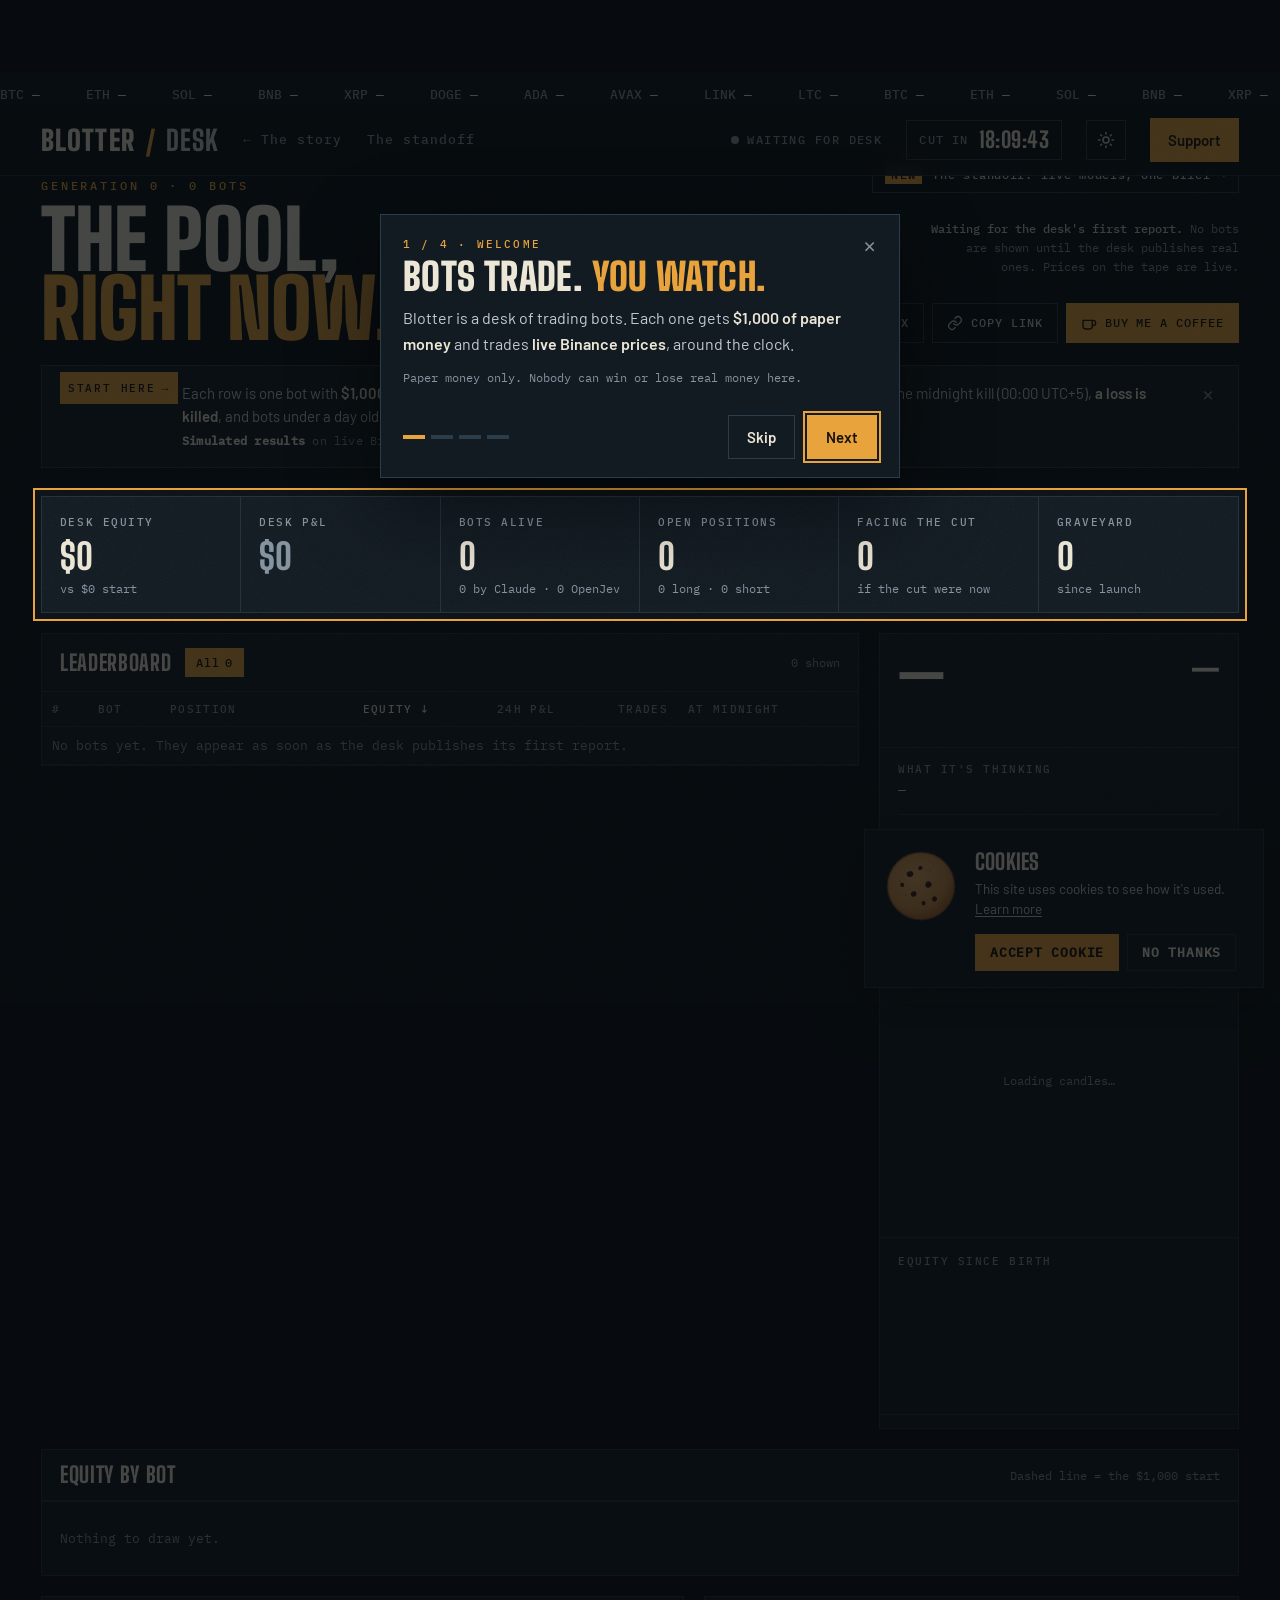
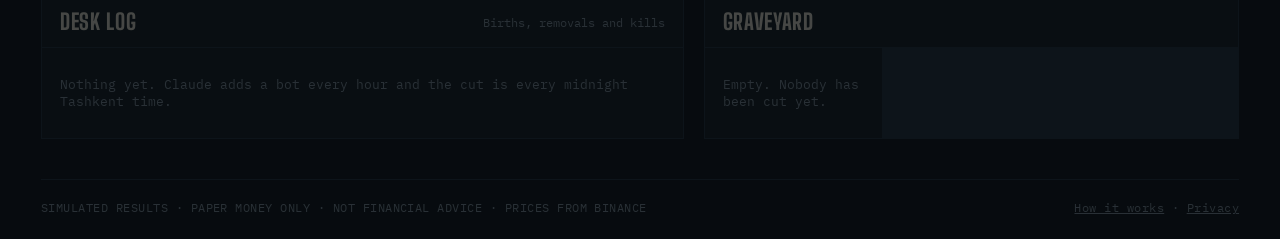
==== docs/desk.html @ d78de7f1 "site: update from engine (961c476)" ====
<!doctype html>
<html lang="en">
<head>
<meta charset="utf-8">
<meta name="viewport" content="width=device-width,initial-scale=1,viewport-fit=cover">
<title>Live crypto paper trading bots leaderboard · Blotter Desk</title>
<link rel="canonical" href="https://daniiiiilllll546-oss.github.io/Blotter/desk.html">
<meta name="description" content="Live leaderboard of crypto paper trading bots on real Binance prices: every bot, its position, its equity and whether it survives tonight's kill.">
<meta property="og:title" content="x">
<meta property="og:description" content="Live leaderboard of crypto paper trading bots on real Binance prices: every bot, its position, its equity and whether it survives tonight's kill.">
<meta property="og:type" content="website">
<meta property="og:url" content="https://daniiiiilllll546-oss.github.io/Blotter/desk.html">
<meta property="og:image" content="https://daniiiiilllll546-oss.github.io/Blotter/brand/og.png">
<meta name="twitter:card" content="summary_large_image">
<meta name="theme-color" content="#0B1116">
<script src="theme.js?v=173ee197"></script>
<link rel="stylesheet" href="theme.css?v=69bb1f0f">
<link rel="stylesheet" href="judge.css?v=864942a6">
<script src="transition.js?v=ae901faa"></script>
<link rel="icon" type="image/svg+xml" href="brand/favicon.svg">
<link rel="icon" type="image/png" sizes="32x32" href="brand/favicon-32.png">
<link rel="apple-touch-icon" href="brand/apple-touch-icon.png">
<link rel="preload" href="fonts/big-shoulders-display-latin-900-normal.woff2" as="font" type="font/woff2" crossorigin>
<link rel="preload" href="fonts/barlow-latin-400-normal.woff2" as="font" type="font/woff2" crossorigin>
<link rel="preload" href="fonts/ibm-plex-mono-latin-500-normal.woff2" as="font" type="font/woff2" crossorigin>
<link rel="stylesheet" href="fonts/fonts.css">
<link rel="stylesheet" href="extras.css?v=6701b34f">
<style>
:root{
  color-scheme: dark;
  --ink:#0B1116; --ink2:#0F171D; --panel:#121B22; --panel2:#18232D; --line:#22313D; --line2:#2B3C4A;
  --text:#ECE6D6; --soft:#C3CACF; --muted:#8593A0;
  --amber:#E8A33D; --amber-hi:#F4BE6B; --amber-deep:#6B4E1F; --amber-ink:#17110A;
  --green:#3EC690; --red:#F0625A; --violet:#B99BE8; --cyan:#72B8D8;
  --green-bg:#11261E; --red-bg:#2A1416;
  --f-disp:'Big Shoulders Display','Arial Narrow','Helvetica Neue',sans-serif;
  --f-body:Barlow,'Segoe UI',system-ui,sans-serif;
  --f-mono:'IBM Plex Mono',ui-monospace,SFMono-Regular,Menlo,monospace;
  --gut:clamp(16px,3.2vw,48px);
  --ease:cubic-bezier(.2,.7,.1,1);
  --navh:72px;
}
*{box-sizing:border-box}
html{background:var(--ink);overflow-x:clip}
body{margin:0;background:var(--ink);color:var(--text);font:16px/1.5 var(--f-body);-webkit-font-smoothing:antialiased;overflow-x:clip}
a{color:var(--amber)}
button{font:inherit;color:inherit}
::selection{background:var(--amber);color:var(--amber-ink)}
:focus-visible{outline:2px solid var(--amber);outline-offset:2px}
.mono{font-family:var(--f-mono);font-variant-numeric:tabular-nums}
.up{color:var(--green)}.dn{color:var(--red)}.mu{color:var(--muted)}
.grain{position:fixed;inset:0;z-index:60;pointer-events:none;opacity:.045;background-image:url("data:image/svg+xml,%3Csvg xmlns='http://www.w3.org/2000/svg' width='220' height='220'%3E%3Cfilter id='n'%3E%3CfeTurbulence type='fractalNoise' baseFrequency='.85' numOctaves='3' stitchTiles='stitch'/%3E%3C/filter%3E%3Crect width='100%25' height='100%25' filter='url(%23n)'/%3E%3C/svg%3E");animation:grain 1.2s steps(6) infinite}
@keyframes grain{0%{background-position:0 0}20%{background-position:-61px 37px}40%{background-position:43px -71px}60%{background-position:-29px -17px}80%{background-position:67px 53px}100%{background-position:0 0}}
@keyframes pulse{50%{opacity:.3}}
@media (prefers-reduced-motion:reduce){.grain{animation:none}*{animation-duration:.001s!important;transition-duration:.001s!important}}

/* ---------- nav ---------- */
.nav{position:sticky;top:0;z-index:40;height:calc(var(--navh) + env(safe-area-inset-top,0px));padding:env(safe-area-inset-top,0px) var(--gut) 0;display:flex;align-items:center;gap:24px;background:rgba(11,17,22,.86);backdrop-filter:blur(12px);-webkit-backdrop-filter:blur(12px);border-bottom:1px solid var(--line)}
.brand{display:flex;align-items:baseline;gap:10px;text-decoration:none;color:var(--text)}
.logo{font:900 28px/1 var(--f-disp);letter-spacing:.04em;text-transform:uppercase}
.slash{font:800 28px/1 var(--f-disp);color:var(--amber)}
.page{font:800 28px/1 var(--f-disp);letter-spacing:.04em;text-transform:uppercase;color:var(--soft)}
.back{font:500 13px var(--f-mono);letter-spacing:.08em;color:var(--muted);text-decoration:none;white-space:nowrap}
.back:hover{color:var(--amber)}
.nav-mid{flex:1}
.topr{display:flex;flex-direction:column;align-items:flex-end;gap:14px}
.duelpill{display:inline-flex;align-items:center;gap:10px;font:500 12px var(--f-mono);letter-spacing:.06em;color:var(--soft);text-decoration:none;border:1px solid var(--line2);padding:8px 12px;transition:border-color .3s,color .3s}
.duelpill b{font-weight:500;color:var(--amber-ink);background:var(--amber);padding:2px 6px;letter-spacing:.12em}
.duelpill:hover{border-color:var(--amber);color:var(--amber)}
@media (max-width:760px){.topr{align-items:flex-start}}
.live{display:flex;align-items:center;gap:8px;font:500 12px var(--f-mono);letter-spacing:.12em;color:var(--green);white-space:nowrap}
.live i{width:8px;height:8px;border-radius:50%;background:currentColor;animation:pulse 1.6s ease-in-out infinite}
.live.sample,.live.stale{color:var(--muted)}
.cut{display:flex;align-items:center;gap:10px;border:1px solid var(--line2);padding:8px 12px;font:500 12px var(--f-mono);letter-spacing:.1em;color:var(--muted);white-space:nowrap}
.cut b{font:800 22px/1 var(--f-disp);letter-spacing:.02em;color:var(--text);font-variant-numeric:tabular-nums}
.btn{display:inline-flex;align-items:center;justify-content:center;gap:10px;height:44px;padding:0 18px;font:600 15px var(--f-body);text-decoration:none;white-space:nowrap;border:0;cursor:pointer;transition:background .3s,color .3s,border-color .3s}
.btn-amber{background:var(--amber);color:var(--amber-ink)}
.btn-amber:hover{background:var(--amber-hi)}
.btn-line{border:1px solid var(--line2);color:var(--text);background:transparent}
.btn-line:hover{border-color:var(--amber);color:var(--amber)}

/* ---------- tape ---------- */
.tape{height:44px;border-bottom:1px solid var(--line);overflow:hidden;background:var(--ink2)}
.tape-track{display:flex;width:max-content;animation:tape 70s linear infinite}
.tape:hover .tape-track{animation-play-state:paused}
@keyframes tape{to{transform:translateX(-50%)}}
.tape-set{display:flex;gap:40px;align-items:center;height:44px;padding-right:40px;font:13px var(--f-mono);white-space:nowrap;font-variant-numeric:tabular-nums}
.tape-set b{font-weight:500;color:var(--muted);margin-right:8px}
.tape-set .p{font-style:normal;transition:color .6s}
.tape-set .c{font-style:normal;margin-left:6px}

/* ---------- headline + stats ---------- */
.top{padding:40px var(--gut) 0;display:grid;grid-template-columns:minmax(0,1fr) auto;gap:24px;align-items:end}
.eyebrow{font:500 12px var(--f-mono);letter-spacing:.24em;color:var(--amber);text-transform:uppercase}
.h1{font:900 clamp(48px,6.4vw,104px)/.84 var(--f-disp);letter-spacing:-.005em;text-transform:uppercase;margin:12px 0 0}
.h1 .hl{color:var(--amber)}
.srcnote{font:12px/1.6 var(--f-mono);color:var(--muted);max-width:44ch;text-align:right}
.srcnote b{color:var(--soft);font-weight:500}
.stats{margin:28px var(--gut) 0;display:grid;grid-template-columns:repeat(6,minmax(0,1fr));border:1px solid var(--line);background:var(--panel)}
.stat{padding:18px 18px 16px;border-right:1px solid var(--line);min-width:0}
.stat:last-child{border-right:0}
.stat .k{font:500 11px var(--f-mono);letter-spacing:.14em;color:var(--muted);text-transform:uppercase;white-space:nowrap}
.stat .v{font:800 clamp(30px,2.8vw,44px)/1 var(--f-disp);margin-top:10px;font-variant-numeric:tabular-nums;white-space:nowrap;overflow:hidden;text-overflow:ellipsis}
.stat .s{font:12px var(--f-mono);color:var(--muted);margin-top:6px;white-space:nowrap}

/* ---------- main grid ---------- */
.main{display:grid;grid-template-columns:minmax(0,1fr) minmax(360px,28vw);gap:20px;padding:20px var(--gut) 0;align-items:start}
.panel{background:var(--panel);border:1px solid var(--line);min-width:0}
.ph{display:flex;align-items:center;gap:14px;flex-wrap:wrap;padding:14px 18px;border-bottom:1px solid var(--line)}
.ph h2{font:800 22px/1 var(--f-disp);text-transform:uppercase;letter-spacing:.03em;margin:0}
.ph .sp{flex:1}
.ph .meta{font:12px var(--f-mono);color:var(--muted)}
.chips{display:flex;gap:6px;flex-wrap:wrap}
.fchip{border:1px solid var(--line2);background:transparent;padding:6px 10px;font:500 12px var(--f-mono);letter-spacing:.06em;color:var(--soft);cursor:pointer;white-space:nowrap}
.fchip b{font-weight:500;color:var(--muted);margin-left:6px}
.fchip:hover{border-color:var(--muted)}
.fchip[aria-pressed="true"]{background:var(--amber);border-color:var(--amber);color:var(--amber-ink)}
.fchip[aria-pressed="true"] b{color:var(--amber-ink)}

/* leaderboard */
.lb{width:100%;border-collapse:collapse;font:14px var(--f-mono);font-variant-numeric:tabular-nums}
.lb th{font:500 11px var(--f-mono);letter-spacing:.12em;color:var(--muted);text-transform:uppercase;text-align:right;padding:10px 10px;border-bottom:1px solid var(--line);white-space:nowrap;position:sticky;top:0;background:var(--panel)}
.lb th.l,.lb td.l{text-align:left}
.lb th button{all:unset;cursor:pointer}
.lb th button:hover,.lb th[aria-sort] button{color:var(--text)}
.lb th[aria-sort="descending"] button::after{content:" ↓"}
.lb th[aria-sort="ascending"] button::after{content:" ↑"}
.lb td{padding:10px 10px;border-bottom:1px solid #1B2831;text-align:right;white-space:nowrap;vertical-align:middle}
.lb tr.row{cursor:pointer;transition:background .25s}
.lb tr.row:hover{background:#16212A}
.lb tr.row.sel{background:#1B2630;box-shadow:inset 3px 0 0 var(--amber)}
.lb tr.row.dead td{opacity:.55}
.rk{color:var(--muted);width:34px}
.nm{font:800 20px/1 var(--f-disp);text-transform:uppercase;letter-spacing:.02em;color:var(--text)}
.sub{display:block;font:11px/1.4 var(--f-mono);color:var(--muted);margin-top:4px;letter-spacing:.02em;white-space:normal;max-width:240px}
.lb td.bot{min-width:190px}
@media (max-width:1439px) and (min-width:1181px){.lb .cv{display:none}}
.tag{display:inline-block;font:500 10px var(--f-mono);letter-spacing:.08em;text-transform:uppercase;padding:2px 6px;border:1px solid var(--line2);margin-left:8px;vertical-align:3px}
.tag.claude{border-color:var(--violet);color:var(--violet)}.tag.jev{border-color:var(--cyan);color:var(--cyan)}
.pos{display:inline-flex;align-items:center;gap:6px;font:500 11px var(--f-mono);letter-spacing:.08em;padding:3px 7px}
.pos.long{background:var(--green-bg);color:var(--green)}.pos.short{background:var(--red-bg);color:var(--red)}.pos.flat{color:var(--muted);border:1px solid var(--line2)}
.eqv{font-weight:500;color:var(--text);transition:background-color 1s;padding:2px 4px;margin:-2px -4px}
.eqv.fu{background-color:rgba(62,198,144,.22);transition:none}.eqv.fd{background-color:rgba(240,98,90,.22);transition:none}
.vchip{display:inline-block;font:500 10px var(--f-mono);letter-spacing:.08em;text-transform:uppercase;padding:4px 7px;border:1px solid var(--line2)}
.vchip.safe{border-color:var(--green);color:var(--green)}.vchip.grace{border-color:var(--cyan);color:var(--cyan)}.vchip.kill{background:var(--red);border-color:var(--red);color:#1a0a0a}.vchip.stopped{border-color:var(--red);color:var(--red)}
.spk{display:block}
.lb-wrap{overflow-x:auto}
.cards{display:none}

/* detail */
.detail{position:sticky;top:calc(var(--navh) + 16px);max-height:calc(100vh - var(--navh) - 32px);overflow:auto;scrollbar-width:thin;scrollbar-color:var(--line2) transparent}
.dt-head{padding:18px 18px 14px;border-bottom:1px solid var(--line)}
.dt-top{display:flex;justify-content:space-between;align-items:flex-start;gap:12px}
.dt-name{font:900 52px/.85 var(--f-disp);text-transform:uppercase;letter-spacing:.01em;margin:0}
.dt-fam{font:12px var(--f-mono);color:var(--muted);margin-top:8px;letter-spacing:.04em}
.dt-eq{text-align:right}
.dt-eq .v{font:800 34px/1 var(--f-disp);font-variant-numeric:tabular-nums}
.dt-eq .s{font:12px var(--f-mono);margin-top:4px}
.dt-close{display:none}
.verdict{margin-top:14px;display:flex;gap:10px;align-items:center;font:13px var(--f-mono);color:var(--soft);flex-wrap:wrap}
.jevchip{display:flex;align-items:center;gap:8px;font:500 12px var(--f-mono);letter-spacing:.1em;color:var(--cyan);white-space:nowrap;border:1px solid rgba(114,184,216,.35);padding:7px 10px}
.jevchip[hidden]{display:none}
.jevchip i{width:7px;height:7px;border-radius:50%;background:currentColor}
.jevchip.bad{color:var(--red);border-color:rgba(240,98,90,.4)}.jevchip.idle{color:var(--muted);border-color:var(--line2)}
.jdbox{margin:0 18px;padding:14px 0;border-bottom:1px solid var(--line)}
.jevd{margin:0 18px;padding:14px 0;border-bottom:1px solid var(--line);font:12px/1.5 var(--f-mono);color:var(--soft)}
.jevd b{display:block;font:500 11px var(--f-mono);letter-spacing:.14em;color:var(--cyan);margin-bottom:8px}
.jevd .row{display:grid;grid-template-columns:52px 1fr 48px;gap:10px;align-items:center;margin:4px 0}
.jevd .bar{height:6px;background:var(--line);position:relative;overflow:hidden}.jevd .bar span{position:absolute;inset:0 auto 0 0;background:var(--cyan)}
.jevd .row.pick{color:var(--text)}.jevd .row.pick .bar span{background:var(--amber)}
.jevd .mu{color:var(--muted)}
.jevd .jloop{display:flex;flex-wrap:wrap;gap:3px;margin:0 0 10px}.jevd .jloop i{font:500 9px var(--f-mono);letter-spacing:.1em;font-style:normal;padding:3px 5px;border:1px solid var(--line2);color:var(--muted)}
.jevd .jloop i.on{color:var(--soft);border-color:rgba(114,184,216,.4)}.jevd .jloop i.now{color:var(--bg);background:var(--cyan);border-color:var(--cyan)}
.jevd .jdec{display:flex;align-items:center;gap:12px;margin:0 0 6px}
.jevd .jbadge{font:600 12px var(--f-mono);letter-spacing:.14em;padding:4px 10px;border:1px solid currentColor}
.jevd .jbadge.buy{color:var(--green,#4cc38a)}.jevd .jbadge.sell{color:var(--red)}.jevd .jbadge.hold{color:var(--muted)}
.jevd .jsec{font:500 10px var(--f-mono);letter-spacing:.14em;color:var(--cyan);margin:12px 0 5px}
.jevd .chk{display:grid;grid-template-columns:16px 120px 1fr;gap:8px;margin:3px 0;align-items:baseline}
.jevd .chk .mk{font-weight:700}.jevd .chk.ok .mk{color:var(--green,#4cc38a)}.jevd .chk.no .mk{color:var(--red)}.jevd .chk.no>span:nth-child(2){color:var(--text)}
.jevd .plan{display:flex;flex-wrap:wrap;gap:4px 14px}.jevd .plan u{text-decoration:none;color:var(--text)}
.think{margin:0 18px;padding:14px 0;border-bottom:1px solid var(--line);font:13px/1.5 var(--f-mono);color:var(--soft)}
.think b{display:block;font:500 11px var(--f-mono);letter-spacing:.14em;color:var(--muted);margin-bottom:4px}
.sec{padding:16px 18px;border-bottom:1px solid var(--line)}
.sec:last-child{border-bottom:0}
.lbl{display:flex;justify-content:space-between;gap:10px;font:500 11px var(--f-mono);letter-spacing:.14em;color:var(--muted);text-transform:uppercase;margin-bottom:10px}
.poscard{display:grid;grid-template-columns:repeat(3,minmax(0,1fr));gap:1px;background:var(--line);border:1px solid var(--line)}
.poscard div{background:var(--ink2);padding:10px 12px;min-width:0}
.poscard .k{font:10px var(--f-mono);letter-spacing:.12em;color:var(--muted)}
.poscard .v{font:500 14px var(--f-mono);margin-top:4px;font-variant-numeric:tabular-nums;white-space:nowrap;overflow:hidden;text-overflow:ellipsis}
.risk{margin-top:12px;height:6px;background:var(--line);position:relative}
.risk i{position:absolute;top:-4px;width:2px;height:14px;background:var(--text);transition:left .6s var(--ease)}
.risk .rs{position:absolute;inset:0 auto 0 0;background:linear-gradient(90deg,var(--red),transparent)}
.risk-lb{display:flex;justify-content:space-between;font:11px var(--f-mono);color:var(--muted);margin-top:8px}
#chart{height:280px;position:relative}
.chart-empty{position:absolute;inset:0;display:grid;place-items:center;text-align:center;padding:20px;font:12px/1.6 var(--f-mono);color:var(--muted)}
.tfs{display:flex;gap:4px}
.tfs button{all:unset;cursor:pointer;font:500 11px var(--f-mono);padding:3px 7px;border:1px solid var(--line2);color:var(--muted)}
.tfs button[aria-pressed="true"]{border-color:var(--amber);color:var(--amber)}
.eqsvg{display:block;width:100%;height:120px}
.genes{display:grid;grid-template-columns:repeat(3,minmax(0,1fr));gap:4px}
.gene{background:var(--ink2);border-top:2px solid var(--gc,var(--line2));padding:9px 10px;min-width:0}
.gene .k{font:10px var(--f-mono);letter-spacing:.08em;color:var(--muted);text-transform:uppercase;white-space:nowrap;overflow:hidden;text-overflow:ellipsis}
.gene .v{font:800 22px/1 var(--f-disp);margin-top:6px;font-variant-numeric:tabular-nums}
.trades{width:100%;border-collapse:collapse;font:12px var(--f-mono);font-variant-numeric:tabular-nums}
.trades td{padding:7px 0;border-bottom:1px solid #1B2831;text-align:right}
.trades td:first-child{text-align:left}
.lineage{font:13px var(--f-mono);color:var(--soft)}
.lineage b{color:var(--amber);font-weight:500}

/* equity small multiples */
.band{padding:20px var(--gut) 0}
.mult{display:grid;grid-template-columns:repeat(auto-fill,minmax(210px,1fr));gap:1px;background:var(--line);border-top:1px solid var(--line)}
.mc{background:var(--panel);padding:12px 14px 10px;cursor:pointer;text-align:left;border:0;display:block;width:100%;transition:background .25s;position:relative}
.mc:hover{background:#16212A}
.mc.sel{box-shadow:inset 0 2px 0 var(--amber)}
.mc .t{display:flex;justify-content:space-between;gap:8px;align-items:baseline}
.mc .n{font:800 18px/1 var(--f-disp);text-transform:uppercase;white-space:nowrap;overflow:hidden;text-overflow:ellipsis}
.mc .e{font:500 13px var(--f-mono);font-variant-numeric:tabular-nums}
.mc .m{font:11px var(--f-mono);color:var(--muted);margin-top:4px;white-space:nowrap;overflow:hidden;text-overflow:ellipsis}
.mc svg{display:block;width:100%;height:64px;margin-top:8px}
.mc path.ln{stroke-dasharray:1;stroke-dashoffset:1;animation:draw 1.4s var(--ease) forwards}
@keyframes draw{to{stroke-dashoffset:0}}

/* log + graveyard */
.duo{display:grid;grid-template-columns:minmax(0,1.2fr) minmax(0,1fr);gap:20px;padding:20px var(--gut) 0}
.log{max-height:520px;overflow:auto;scrollbar-width:thin;scrollbar-color:var(--line2) transparent}
.ev{display:grid;grid-template-columns:86px 18px minmax(0,1fr);gap:10px;padding:12px 18px;border-bottom:1px solid #1B2831;align-items:start}
.ev time{font:11px var(--f-mono);color:var(--muted);padding-top:3px}
.ev .dot{width:10px;height:10px;border-radius:50%;margin-top:5px;background:var(--muted)}
.ev .tx{font-size:15px;line-height:1.45;color:var(--soft)}
.ev .tx b{font-weight:600;color:var(--text)}
.ev .tx small{display:block;font:12px var(--f-mono);color:var(--muted);margin-top:3px}
.ev.cull{background:#15130E}
.graves{display:grid;grid-template-columns:repeat(auto-fill,minmax(170px,1fr));gap:1px;background:var(--line);max-height:520px;overflow:auto}
.grave{background:var(--panel);padding:12px 14px}
.grave .n{font:800 20px/1 var(--f-disp);text-transform:uppercase;color:#6A5557;text-decoration:line-through;text-decoration-color:var(--red);text-decoration-thickness:2px}
.grave .r{font:11px/1.45 var(--f-mono);color:var(--muted);margin-top:6px}
.grave .q{font:12px var(--f-mono);color:var(--soft);margin-top:6px}
.empty{padding:28px 18px;font:13px var(--f-mono);color:var(--muted)}

footer{display:flex;justify-content:space-between;gap:16px;flex-wrap:wrap;margin:40px var(--gut) 0;padding:20px 0 calc(24px + env(safe-area-inset-bottom,0px));border-top:1px solid var(--line);font:12px var(--f-mono);letter-spacing:.04em;color:var(--muted)}
footer a{color:var(--muted)}

/* entrance */
.js .rise{opacity:0;transform:translateY(18px)}

/* ---------- responsive ---------- */
@media (max-width:1180px){
  .stats{grid-template-columns:repeat(3,minmax(0,1fr))}
  .stat:nth-child(3){border-right:0}
  .stat:nth-child(-n+3){border-bottom:1px solid var(--line)}
  .main{grid-template-columns:minmax(0,1fr)}
  .detail{position:fixed;inset:0;z-index:55;max-height:none;border:0;transform:translateY(100%);transition:transform .55s var(--ease);padding-bottom:env(safe-area-inset-bottom,0px)}
  .detail.open{transform:none}
  .dt-close{display:inline-flex;position:sticky;top:0;z-index:2;width:100%;justify-content:space-between;align-items:center;padding:calc(12px + env(safe-area-inset-top,0px)) 18px 12px;background:rgba(18,27,34,.94);backdrop-filter:blur(8px);-webkit-backdrop-filter:blur(8px);border:0;border-bottom:1px solid var(--line);font:500 12px var(--f-mono);letter-spacing:.14em;color:var(--muted);cursor:pointer}
  .dt-close span:last-child{font-size:22px;color:var(--text);letter-spacing:0}
  body.sheet{overflow:hidden}
  .duo{grid-template-columns:minmax(0,1fr)}
}
@media (max-width:760px){
  :root{--navh:60px}
  .logo,.slash,.page{font-size:24px}
  .page,.slash,.nav .back,.nav .btn,.nav .live,.jevchip{display:none!important}
  .cut{padding:6px 10px}.cut b{font-size:19px}
  .top{grid-template-columns:1fr;padding-top:28px}
  .srcnote{text-align:left}
  .stats{grid-template-columns:repeat(2,minmax(0,1fr))}
  .stat{border-right:1px solid var(--line)!important;border-bottom:1px solid var(--line)}
  .stat:nth-child(2n){border-right:0!important}
  .stat:nth-last-child(-n+2){border-bottom:0}
  .stat{padding:14px}
  .lb-wrap{display:none}
  .cards{display:block}
  .card{display:grid;grid-template-columns:minmax(0,1fr) auto;gap:6px 12px;padding:14px 16px;border-bottom:1px solid #1B2831;cursor:pointer;width:100%;text-align:left;background:transparent;border-left:0;border-right:0;border-top:0}
  .card.sel{box-shadow:inset 3px 0 0 var(--amber)}
  .card .r2{grid-column:1/-1;display:grid;grid-template-columns:minmax(118px,auto) minmax(0,1fr) 96px;align-items:center;gap:12px;min-height:30px}
  .card .r2>span:first-child{display:flex;align-items:center;gap:8px;white-space:nowrap}
  .card .r2 [data-up]{font:12px var(--f-mono)}
  .card .r2 .spk{justify-self:end;max-width:100%}
  .card .r2 .vchip{text-align:center;justify-self:end;width:96px}
  .card .r2 .pos{min-width:64px;justify-content:center}
  .card .eqc{text-align:right;font:500 16px var(--f-mono)}
  .card .eqc small{display:block;font:12px var(--f-mono)}
  .dt-name{font-size:44px}
  .genes{grid-template-columns:repeat(2,minmax(0,1fr))}
  .mult{grid-template-columns:repeat(2,minmax(0,1fr))}
  .mc .n{font-size:16px}
  .ev{grid-template-columns:62px 14px minmax(0,1fr);padding:12px 14px}
}

@media (hover:none),(pointer:coarse){.grain{animation:none}}
</style>
<link rel="stylesheet" href="nav.css?v=a37fa1f0">
</head>
<body>
<noscript><p style="margin:0;padding:12px 16px;background:#E8A33D;color:#17110A;font:600 15px sans-serif">The live numbers on this page need JavaScript. The rules are on <a href="how-it-works.html" style="color:#17110A">How it works</a>.</p></noscript>
<div class="grain" aria-hidden="true"></div>
<script>document.documentElement.classList.add('js')</script>

<header class="nav">
  <a class="brand" href="index.html" aria-label="Blotter home"><span class="logo">Blotter</span><span class="slash">/</span><span class="page">Desk</span></a>
  <a class="back" href="index.html">← The story</a>
  <a class="back" href="duel.html">The standoff</a>
  <span class="nav-mid"></span>
  <span class="live sample" id="live"><i></i><span id="livetext">CONNECTING</span></span>
  <span class="jevchip" id="jevchip" hidden title="OpenJev (Codiv) health, from the latest desk report"><i></i><span id="jevtext">OPENJEV</span></span>
  <span class="cut" title="Every midnight (Tashkent time) each bot must show a profit over its last 24 hours">CUT IN <b id="cut">--:--:--</b></span>
  <button class="themebtn" type="button" data-theme-toggle aria-label="Switch to light mode"></button>
  <a class="btn btn-amber" href="support.html">Support</a>
</header>

<div class="tape" aria-label="Live prices"><div class="tape-track" id="tape"></div></div>

<main>
  <section class="top">
    <div>
      <div class="eyebrow rise" id="gen">Generation —</div>
      <h1 class="h1 rise">The pool,<br><span class="hl">right now.</span></h1>
    </div>
    <div class="topr rise"><a class="duelpill" href="duel.html"><b>NEW</b> The standoff: five models, one brief →</a><p class="srcnote" id="srcnote">Loading the desk…</p><div class="sharebar" data-coffee data-share="A live leaderboard of evolving trading bots. The losers are killed every midnight." data-url="https://daniiiiilllll546-oss.github.io/Blotter/desk.html"></div></div>
  </section>

  <aside class="starthere" data-starthere="desk" aria-label="Start here"><button type="button" class="tag" data-guide-open aria-label="Start here: open the quick guide">START HERE <span aria-hidden="true">→</span></button><p>Each row is one bot with <b>$1,000 of paper money</b>. Its P&amp;L over the last 24 hours decides its fate: <b>profit survives</b> the midnight kill (00:00 UTC+5), <b>a loss is killed</b>, and bots under a day old are protected. Tap a row for its chart and trades. <a href="how-it-works.html">Full rules</a>.<br><span class="simnote"><b>Simulated results</b> on live Binance prices. Not financial advice.</span></p><button type="button" data-close aria-label="Close this note">×</button></aside>

  <section class="stats rise" aria-label="Desk totals">
    <div class="stat"><div class="k">Desk equity</div><div class="v mono" id="s-eq">—</div><div class="s" id="s-eq2">&nbsp;</div></div>
    <div class="stat"><div class="k">Desk P&amp;L</div><div class="v mono" id="s-pnl">—</div><div class="s" id="s-pnl2">&nbsp;</div></div>
    <div class="stat"><div class="k">Bots alive</div><div class="v mono" id="s-alive">—</div><div class="s" id="s-alive2">&nbsp;</div></div>
    <div class="stat"><div class="k">Open positions</div><div class="v mono" id="s-open">—</div><div class="s" id="s-open2">&nbsp;</div></div>
    <div class="stat"><div class="k">Facing the cut</div><div class="v mono" id="s-risk">—</div><div class="s" id="s-risk2">&nbsp;</div></div>
    <div class="stat"><div class="k">Graveyard</div><div class="v mono" id="s-dead">—</div><div class="s" id="s-dead2">&nbsp;</div></div>
  </section>

  <section class="jbooth rise" id="jbooth" hidden aria-live="polite"><span class="lab"></span><span class="txt"></span><span class="cnt"></span></section>

  <div class="main">
    <section class="panel rise" aria-labelledby="lb-title">
      <div class="ph">
        <h2 id="lb-title">Leaderboard</h2>
        <div class="chips" id="filters" role="group" aria-label="Filter bots"></div>
        <span class="sp"></span>
        <span class="meta" id="lbmeta">—</span>
      </div>
      <div class="lb-wrap">
        <table class="lb">
          <thead><tr>
            <th class="l">#</th>
            <th class="l"><button data-sort="name">Bot</button></th>
            <th class="l">Position</th>
            <th data-k="equity" aria-sort="descending"><button data-sort="equity">Equity</button></th>
            <th data-k="pnl3d"><button data-sort="pnl3d">24h P&amp;L</button></th>
            <th data-k="trades3d"><button data-sort="trades3d">Trades</button></th>
            <th class="l cv">Curve</th>
            <th class="l">At midnight</th>
          </tr></thead>
          <tbody id="rows"></tbody>
        </table>
      </div>
      <div class="cards" id="cards"></div>
    </section>

    <aside class="panel detail" id="detail" aria-label="Bot detail">
      <button class="dt-close" id="dtclose" type="button"><span>BACK TO THE POOL</span><span aria-hidden="true">×</span></button>
      <div class="dt-head">
        <div class="dt-top">
          <div style="min-width:0"><h2 class="dt-name" id="d-name">—</h2><div class="dt-fam" id="d-fam">&nbsp;</div></div>
          <div class="dt-eq"><div class="v" id="d-eq">—</div><div class="s" id="d-pnl">&nbsp;</div></div>
        </div>
        <div class="verdict" id="d-verdict"></div>
      </div>
      <div class="think" id="d-think"><b>WHAT IT'S THINKING</b><span>—</span></div>
      <div class="jevd" id="d-jev" hidden></div>
      <div class="jdbox" id="d-judge"></div>
      <div class="sec" id="d-possec">
        <div class="lbl"><span>Position</span><span id="d-posmark"></span></div>
        <div id="d-pos"></div>
      </div>
      <div class="sec">
        <div class="lbl"><span id="d-chartlb">Price</span><span class="tfs" id="d-tfs"></span></div>
        <div id="chart"><div class="chart-empty" id="chartempty">Loading candles…</div></div>
      </div>
      <div class="sec">
        <div class="lbl"><span>Equity since birth</span><span id="d-peak"></span></div>
        <svg class="eqsvg" id="d-eqsvg" viewBox="0 0 400 120" preserveAspectRatio="none" aria-hidden="true"></svg>
      </div>
      <div class="sec">
        <div class="lbl"><span>Genome</span><span id="d-gen"></span></div>
        <div class="genes" id="d-genes"></div>
        <div class="lineage" id="d-lineage" style="margin-top:12px"></div>
      </div>
      <div class="sec">
        <div class="lbl"><span>Recent trades</span><span id="d-tcount"></span></div>
        <div id="d-trades"></div>
      </div>
    </aside>
  </div>

  <section class="band rise" aria-labelledby="mult-title">
    <div class="panel">
      <div class="ph"><h2 id="mult-title">Equity by bot</h2><span class="sp"></span><span class="meta">Dashed line = the $1,000 start</span></div>
      <div class="mult" id="mult"></div>
    </div>
  </section>

  <div class="duo">
    <section class="panel rise" aria-labelledby="log-title">
      <div class="ph"><h2 id="log-title">Desk log</h2><span class="sp"></span><span class="meta">Births, removals and kills</span></div>
      <div class="log" id="log"></div>
    </section>
    <section class="panel rise" aria-labelledby="grave-title">
      <div class="ph"><h2 id="grave-title">Graveyard</h2><span class="sp"></span><span class="meta" id="gravemeta"></span></div>
      <div class="graves" id="graves"></div>
    </section>
  </div>

  <footer>
    <span>SIMULATED RESULTS · PAPER MONEY ONLY · NOT FINANCIAL ADVICE · PRICES FROM BINANCE</span>
    <span><a href="how-it-works.html">How it works</a> · <a href="privacy.html">Privacy</a></span>
  </footer>
</main>

<script src="vendor/gsap.min.js"></script>
<script src="vendor/ScrambleTextPlugin.min.js"></script>
<script src="vendor/lightweight-charts.standalone.production.js"></script>
<script src="judge.js?v=ca0eb302"></script>
<script src="desk.js?v=26677f97"></script>
<script src="config.js?v=7fde69ab"></script>
<script src="track.js?v=b7b5e09c" defer></script>
<script src="extras.js?v=45ff7112"></script>
</body>
</html>
---- docs/theme.css ----
/* Blotter light mode. `html[data-theme="light"]` outranks each page's :root, so this file can load anywhere.
   The palette keeps the brand: warm paper instead of ink, the same orange, deeper greens and reds for contrast. */

/* the toggle (all themes) */
.themebtn{display:inline-grid;place-items:center;width:40px;height:40px;flex:none;border:1px solid var(--line2);background:transparent;color:var(--soft);cursor:pointer;padding:0;transition:border-color .3s,color .3s}
.themebtn:hover{border-color:var(--amber);color:var(--amber)}
.themebtn .ic-moon{display:none}
html[data-theme="light"] .themebtn .ic-sun{display:none}
html[data-theme="light"] .themebtn .ic-moon{display:block}
html.theming,html.theming *{transition:background-color .45s ease,border-color .45s ease,color .45s ease,fill .45s ease,stroke .45s ease!important}

html[data-theme="light"]{
  color-scheme: light;
  --ink:#F3EEE3; --ink2:#ECE6D9; --panel:#FBF8F1; --panel2:#F2ECE0; --line:#DED6C6; --line2:#CDC3B0;
  --text:#15181B; --soft:#3B4248; --muted:#6B7278;
  --amber:#B8700F; --amber-hi:#D98714; --amber-deep:#E7C58C; --amber-ink:#1A1206; --coffee:#F6E9D3;
  --green:#1D8350; --red:#CC3F37; --violet:#7650BE; --cyan:#2B779A;
  --green-bg:#E2F1E7; --red-bg:#F8E2DF; --rose:#B0447A;
}
html[data-theme="light"] .grain{opacity:.035}
html[data-theme="light"] ::selection{background:var(--amber);color:#fff}

/* nav bars */
html[data-theme="light"] .nav{background:rgba(243,238,227,.86)}
html[data-theme="light"] .nav.solid{background:rgba(243,238,227,.86)}
html[data-theme="light"] #nav:not(.solid){background:transparent}
html[data-theme="light"] .links a{color:var(--soft)}
html[data-theme="light"] .links a:hover{color:var(--text)}

/* landing */
html[data-theme="light"] .hero-shade{background:
  radial-gradient(120% 90% at 72% 55%,transparent 38%,rgba(243,238,227,.55) 74%,rgba(243,238,227,.95) 100%),
  linear-gradient(90deg,rgba(243,238,227,.94) 0%,rgba(243,238,227,.55) 36%,transparent 62%),
  linear-gradient(0deg,rgba(243,238,227,1) 0%,transparent 22%)}
html[data-theme="light"] .hero .tape,html[data-theme="light"] .tape{background:rgba(243,238,227,.9)}
html[data-theme="light"] .tile{background:var(--panel);border-color:#B9D8C6}
html[data-theme="light"] .tile.kill{background:#FBEAE7;border-color:#E3A9A3}
html[data-theme="light"] .tile.grace{border-color:#A6CADB}
html[data-theme="light"] .tile.born{background:#F8EAD2;border-color:var(--amber-deep)}
html[data-theme="light"] .gene.mut{background:#F6E6C8}
html[data-theme="light"] .bar .tr{background:#E6DED0}
html[data-theme="light"] td{border-bottom-color:var(--line)}
html[data-theme="light"] .chip.kill,html[data-theme="light"] .vchip.kill{color:#fff}
html[data-theme="light"] .grave-set span{color:#A99C98}
html[data-theme="light"] .coffee{background:var(--coffee)}
html[data-theme="light"] .coffee p{color:#5A4933}
html[data-theme="light"] .who b[style*="#221A2E"]{background:#EFE8FA!important;border-color:#C7B6E8!important}
html[data-theme="light"] .who b[style*="#10212A"]{background:#E2EFF5!important;border-color:#A6CADB!important}
html[data-theme="light"] pre.code,html[data-theme="light"] .code-card{background:var(--panel)}

html[data-theme="light"] .step .num{-webkit-text-stroke-color:#B7AB94}
html[data-theme="light"] .step .tag span{border-color:var(--line2);color:var(--soft)}

/* desk */
html[data-theme="light"] .lb td,html[data-theme="light"] .trades td,html[data-theme="light"] .ev,html[data-theme="light"] .card{border-bottom-color:var(--line)}
html[data-theme="light"] .lb tr.row:hover,html[data-theme="light"] .mc:hover{background:var(--panel2)}
html[data-theme="light"] .lb tr.row.sel{background:#EEE6D6}
html[data-theme="light"] .ev.cull{background:#F6EDDB}
html[data-theme="light"] .grave .n{color:#A99C98}
html[data-theme="light"] .dt-close{background:rgba(251,248,241,.96)}
html[data-theme="light"] .jevchip{border-color:rgba(43,119,154,.35)}

/* support */
html[data-theme="light"] .btn-amber[aria-disabled="true"]{background:var(--amber-deep);color:#6E5022}
html[data-theme="light"] .cup-liquid{fill:#E7C58C}
html[data-theme="light"] .band{background:var(--coffee)}
html[data-theme="light"] .band p{color:#5A4933}

/* duel */
html[data-theme="light"] details.code{background:var(--panel2)}
html[data-theme="light"] details.code pre{color:var(--soft)}
html[data-theme="light"] .ln{color:#ABA394}
---- docs/judge.css ----
/* The OpenJev judge: per-bot panel and the live booth. Colours come from each page's tokens, so light mode just works. */
.jd{font:12px/1.55 var(--f-mono,'IBM Plex Mono',monospace);color:var(--soft)}
.jd-h{display:flex;align-items:center;gap:9px;font:500 11px var(--f-mono,monospace);letter-spacing:.16em;color:var(--cyan);margin-bottom:10px;flex-wrap:wrap}
.jd-h em{font-style:normal;color:var(--muted);letter-spacing:.1em;margin-left:auto}
.jd-dot{width:7px;height:7px;border-radius:50%;background:currentColor;flex:none}
.jd.live .jd-dot{animation:jdpulse 1.1s ease-in-out infinite}
@keyframes jdpulse{50%{opacity:.25}}
.jd-r{display:grid;grid-template-columns:70px minmax(0,1fr) 44px;gap:10px;align-items:center;margin:7px 0;opacity:0}
.jd.on .jd-r{animation:jdin .5s cubic-bezier(.16,1,.3,1) forwards}
.jd.on .jd-r:nth-of-type(2){animation-delay:.05s}.jd.on .jd-r:nth-of-type(3){animation-delay:.2s}.jd.on .jd-r:nth-of-type(4){animation-delay:.35s}.jd.on .jd-r:nth-of-type(5){animation-delay:.5s}
@keyframes jdin{from{opacity:0;transform:translateY(6px)}to{opacity:1;transform:none}}
.jd-r .k{font:500 10px var(--f-mono,monospace);letter-spacing:.16em;color:var(--muted)}
.jd-r .c{grid-column:2;font:600 13px var(--f-mono,monospace);letter-spacing:.06em}
.jd-r .b{grid-column:2;height:5px;background:var(--line);position:relative;overflow:hidden;margin-top:-4px}
.jd-r .b i{position:absolute;inset:0 auto 0 0;width:0;background:currentColor;transition:width .9s cubic-bezier(.16,1,.3,1) .3s}
.jd-r .p{grid-column:3;grid-row:1 / span 2;text-align:right;font:500 12px var(--f-mono,monospace);color:var(--soft)}
.jd-r .k{grid-row:1 / span 2}
.jd-note{margin:12px 0 0;padding-top:12px;border-top:1px solid var(--line);color:var(--text);min-height:5.4em;font:13px/1.6 var(--f-mono,monospace)}
.jd-caret{display:inline-block;width:7px;height:14px;background:var(--cyan);vertical-align:-2px;margin-left:2px;animation:jdblink 1s steps(1) infinite}
.jd.done .jd-caret{opacity:0;animation:none}
@keyframes jdblink{50%{opacity:0}}
.jd-wait{color:var(--muted)}
.jd.tone-g{--tc:var(--green)}.jd .g{color:var(--green)}.jd .a{color:var(--amber)}.jd .r{color:var(--red)}.jd .m{color:var(--muted)}
@media (prefers-reduced-motion:reduce){.jd-r{opacity:1!important;animation:none!important}.jd-r .b i{transition:none}.jd-caret,.jd-dot{animation:none!important}}
/* the booth: one line across the top of the desk */
.jbooth{display:flex;align-items:flex-start;gap:16px;border:1px solid var(--line);background:var(--panel);padding:14px 18px;margin:20px var(--gut,0) 0;cursor:default}
.jbooth[hidden]{display:none}
.jbooth .lab{flex:none;display:flex;align-items:center;gap:9px;font:500 11px var(--f-mono,monospace);letter-spacing:.16em;color:var(--cyan);padding-top:2px;white-space:nowrap}
.jbooth .txt{flex:1;min-width:0;font:13px/1.55 var(--f-mono,monospace);color:var(--text)}
.jbooth .txt b{font:800 18px var(--f-disp,'Big Shoulders Display',sans-serif);letter-spacing:.04em;text-transform:uppercase;color:var(--amber);margin-right:8px;cursor:pointer}
.jbooth .cnt{flex:none;font:500 11px var(--f-mono,monospace);letter-spacing:.12em;color:var(--muted);white-space:nowrap;padding-top:3px}
.jbooth.off .lab{color:var(--muted)}
@media (max-width:760px){.jbooth{flex-wrap:wrap;gap:8px}.jbooth .cnt{order:3}}
---- docs/fonts/fonts.css ----
/* Self-hosted fonts (from @fontsource, SIL Open Font License). No request goes to Google. */

/* big-shoulders-display-latin-ext-600-normal */
@font-face {
  font-family: 'Big Shoulders Display';
  font-style: normal;
  font-display: swap;
  font-weight: 600;
  src: url(big-shoulders-display-latin-ext-600-normal.woff2) format('woff2');
  unicode-range: U+0100-02BA,U+02BD-02C5,U+02C7-02CC,U+02CE-02D7,U+02DD-02FF,U+0304,U+0308,U+0329,U+1D00-1DBF,U+1E00-1E9F,U+1EF2-1EFF,U+2020,U+20A0-20AB,U+20AD-20C0,U+2113,U+2C60-2C7F,U+A720-A7FF;
}

/* big-shoulders-display-latin-600-normal */
@font-face {
  font-family: 'Big Shoulders Display';
  font-style: normal;
  font-display: swap;
  font-weight: 600;
  src: url(big-shoulders-display-latin-600-normal.woff2) format('woff2');
  unicode-range: U+0000-00FF,U+0131,U+0152-0153,U+02BB-02BC,U+02C6,U+02DA,U+02DC,U+0304,U+0308,U+0329,U+2000-206F,U+20AC,U+2122,U+2191,U+2193,U+2212,U+2215,U+FEFF,U+FFFD;
}

/* big-shoulders-display-latin-ext-700-normal */
@font-face {
  font-family: 'Big Shoulders Display';
  font-style: normal;
  font-display: swap;
  font-weight: 700;
  src: url(big-shoulders-display-latin-ext-700-normal.woff2) format('woff2');
  unicode-range: U+0100-02BA,U+02BD-02C5,U+02C7-02CC,U+02CE-02D7,U+02DD-02FF,U+0304,U+0308,U+0329,U+1D00-1DBF,U+1E00-1E9F,U+1EF2-1EFF,U+2020,U+20A0-20AB,U+20AD-20C0,U+2113,U+2C60-2C7F,U+A720-A7FF;
}

/* big-shoulders-display-latin-700-normal */
@font-face {
  font-family: 'Big Shoulders Display';
  font-style: normal;
  font-display: swap;
  font-weight: 700;
  src: url(big-shoulders-display-latin-700-normal.woff2) format('woff2');
  unicode-range: U+0000-00FF,U+0131,U+0152-0153,U+02BB-02BC,U+02C6,U+02DA,U+02DC,U+0304,U+0308,U+0329,U+2000-206F,U+20AC,U+2122,U+2191,U+2193,U+2212,U+2215,U+FEFF,U+FFFD;
}

/* big-shoulders-display-latin-ext-800-normal */
@font-face {
  font-family: 'Big Shoulders Display';
  font-style: normal;
  font-display: swap;
  font-weight: 800;
  src: url(big-shoulders-display-latin-ext-800-normal.woff2) format('woff2');
  unicode-range: U+0100-02BA,U+02BD-02C5,U+02C7-02CC,U+02CE-02D7,U+02DD-02FF,U+0304,U+0308,U+0329,U+1D00-1DBF,U+1E00-1E9F,U+1EF2-1EFF,U+2020,U+20A0-20AB,U+20AD-20C0,U+2113,U+2C60-2C7F,U+A720-A7FF;
}

/* big-shoulders-display-latin-800-normal */
@font-face {
  font-family: 'Big Shoulders Display';
  font-style: normal;
  font-display: swap;
  font-weight: 800;
  src: url(big-shoulders-display-latin-800-normal.woff2) format('woff2');
  unicode-range: U+0000-00FF,U+0131,U+0152-0153,U+02BB-02BC,U+02C6,U+02DA,U+02DC,U+0304,U+0308,U+0329,U+2000-206F,U+20AC,U+2122,U+2191,U+2193,U+2212,U+2215,U+FEFF,U+FFFD;
}

/* big-shoulders-display-latin-ext-900-normal */
@font-face {
  font-family: 'Big Shoulders Display';
  font-style: normal;
  font-display: swap;
  font-weight: 900;
  src: url(big-shoulders-display-latin-ext-900-normal.woff2) format('woff2');
  unicode-range: U+0100-02BA,U+02BD-02C5,U+02C7-02CC,U+02CE-02D7,U+02DD-02FF,U+0304,U+0308,U+0329,U+1D00-1DBF,U+1E00-1E9F,U+1EF2-1EFF,U+2020,U+20A0-20AB,U+20AD-20C0,U+2113,U+2C60-2C7F,U+A720-A7FF;
}

/* big-shoulders-display-latin-900-normal */
@font-face {
  font-family: 'Big Shoulders Display';
  font-style: normal;
  font-display: swap;
  font-weight: 900;
  src: url(big-shoulders-display-latin-900-normal.woff2) format('woff2');
  unicode-range: U+0000-00FF,U+0131,U+0152-0153,U+02BB-02BC,U+02C6,U+02DA,U+02DC,U+0304,U+0308,U+0329,U+2000-206F,U+20AC,U+2122,U+2191,U+2193,U+2212,U+2215,U+FEFF,U+FFFD;
}

/* barlow-latin-ext-400-normal */
@font-face {
  font-family: 'Barlow';
  font-style: normal;
  font-display: swap;
  font-weight: 400;
  src: url(barlow-latin-ext-400-normal.woff2) format('woff2');
  unicode-range: U+0100-02BA,U+02BD-02C5,U+02C7-02CC,U+02CE-02D7,U+02DD-02FF,U+0304,U+0308,U+0329,U+1D00-1DBF,U+1E00-1E9F,U+1EF2-1EFF,U+2020,U+20A0-20AB,U+20AD-20C0,U+2113,U+2C60-2C7F,U+A720-A7FF;
}

/* barlow-latin-400-normal */
@font-face {
  font-family: 'Barlow';
  font-style: normal;
  font-display: swap;
  font-weight: 400;
  src: url(barlow-latin-400-normal.woff2) format('woff2');
  unicode-range: U+0000-00FF,U+0131,U+0152-0153,U+02BB-02BC,U+02C6,U+02DA,U+02DC,U+0304,U+0308,U+0329,U+2000-206F,U+20AC,U+2122,U+2191,U+2193,U+2212,U+2215,U+FEFF,U+FFFD;
}

/* barlow-latin-ext-500-normal */
@font-face {
  font-family: 'Barlow';
  font-style: normal;
  font-display: swap;
  font-weight: 500;
  src: url(barlow-latin-ext-500-normal.woff2) format('woff2');
  unicode-range: U+0100-02BA,U+02BD-02C5,U+02C7-02CC,U+02CE-02D7,U+02DD-02FF,U+0304,U+0308,U+0329,U+1D00-1DBF,U+1E00-1E9F,U+1EF2-1EFF,U+2020,U+20A0-20AB,U+20AD-20C0,U+2113,U+2C60-2C7F,U+A720-A7FF;
}

/* barlow-latin-500-normal */
@font-face {
  font-family: 'Barlow';
  font-style: normal;
  font-display: swap;
  font-weight: 500;
  src: url(barlow-latin-500-normal.woff2) format('woff2');
  unicode-range: U+0000-00FF,U+0131,U+0152-0153,U+02BB-02BC,U+02C6,U+02DA,U+02DC,U+0304,U+0308,U+0329,U+2000-206F,U+20AC,U+2122,U+2191,U+2193,U+2212,U+2215,U+FEFF,U+FFFD;
}

/* barlow-latin-ext-600-normal */
@font-face {
  font-family: 'Barlow';
  font-style: normal;
  font-display: swap;
  font-weight: 600;
  src: url(barlow-latin-ext-600-normal.woff2) format('woff2');
  unicode-range: U+0100-02BA,U+02BD-02C5,U+02C7-02CC,U+02CE-02D7,U+02DD-02FF,U+0304,U+0308,U+0329,U+1D00-1DBF,U+1E00-1E9F,U+1EF2-1EFF,U+2020,U+20A0-20AB,U+20AD-20C0,U+2113,U+2C60-2C7F,U+A720-A7FF;
}

/* barlow-latin-600-normal */
@font-face {
  font-family: 'Barlow';
  font-style: normal;
  font-display: swap;
  font-weight: 600;
  src: url(barlow-latin-600-normal.woff2) format('woff2');
  unicode-range: U+0000-00FF,U+0131,U+0152-0153,U+02BB-02BC,U+02C6,U+02DA,U+02DC,U+0304,U+0308,U+0329,U+2000-206F,U+20AC,U+2122,U+2191,U+2193,U+2212,U+2215,U+FEFF,U+FFFD;
}

/* ibm-plex-mono-latin-ext-400-normal */
@font-face {
  font-family: 'IBM Plex Mono';
  font-style: normal;
  font-display: swap;
  font-weight: 400;
  src: url(ibm-plex-mono-latin-ext-400-normal.woff2) format('woff2');
  unicode-range: U+0100-02BA,U+02BD-02C5,U+02C7-02CC,U+02CE-02D7,U+02DD-02FF,U+0304,U+0308,U+0329,U+1D00-1DBF,U+1E00-1E9F,U+1EF2-1EFF,U+2020,U+20A0-20AB,U+20AD-20C0,U+2113,U+2C60-2C7F,U+A720-A7FF;
}

/* ibm-plex-mono-latin-400-normal */
@font-face {
  font-family: 'IBM Plex Mono';
  font-style: normal;
  font-display: swap;
  font-weight: 400;
  src: url(ibm-plex-mono-latin-400-normal.woff2) format('woff2');
  unicode-range: U+0000-00FF,U+0131,U+0152-0153,U+02BB-02BC,U+02C6,U+02DA,U+02DC,U+0304,U+0308,U+0329,U+2000-206F,U+20AC,U+2122,U+2191,U+2193,U+2212,U+2215,U+FEFF,U+FFFD;
}

/* ibm-plex-mono-latin-ext-500-normal */
@font-face {
  font-family: 'IBM Plex Mono';
  font-style: normal;
  font-display: swap;
  font-weight: 500;
  src: url(ibm-plex-mono-latin-ext-500-normal.woff2) format('woff2');
  unicode-range: U+0100-02BA,U+02BD-02C5,U+02C7-02CC,U+02CE-02D7,U+02DD-02FF,U+0304,U+0308,U+0329,U+1D00-1DBF,U+1E00-1E9F,U+1EF2-1EFF,U+2020,U+20A0-20AB,U+20AD-20C0,U+2113,U+2C60-2C7F,U+A720-A7FF;
}

/* ibm-plex-mono-latin-500-normal */
@font-face {
  font-family: 'IBM Plex Mono';
  font-style: normal;
  font-display: swap;
  font-weight: 500;
  src: url(ibm-plex-mono-latin-500-normal.woff2) format('woff2');
  unicode-range: U+0000-00FF,U+0131,U+0152-0153,U+02BB-02BC,U+02C6,U+02DA,U+02DC,U+0304,U+0308,U+0329,U+2000-206F,U+20AC,U+2122,U+2191,U+2193,U+2212,U+2215,U+FEFF,U+FFFD;
}
---- docs/extras.css ----
/* shared bits: share buttons, start-here strip, simulated-results notes */
.sharebar{display:flex;flex-wrap:wrap;gap:8px;align-items:center}
.sharebar a,.sharebar button{display:inline-flex;align-items:center;gap:8px;min-height:40px;padding:0 14px;border:1px solid var(--line2);background:transparent;color:var(--soft);font:500 12px var(--f-mono);letter-spacing:.08em;text-transform:uppercase;text-decoration:none;cursor:pointer}
.sharebar a:hover,.sharebar button:hover{border-color:var(--amber);color:var(--amber)}
.sharebar .coffee{background:var(--amber);border-color:var(--amber);color:var(--amber-ink)}
.sharebar .coffee:hover{background:var(--amber-hi,var(--amber));color:var(--amber-ink)}
.sharebar svg{width:16px;height:16px;flex:none}
.simnote{font:12px/1.6 var(--f-mono);color:var(--muted);letter-spacing:.02em}
.simnote b{color:var(--soft);font-weight:500}
.starthere{margin:22px var(--gut) 0;border:1px solid var(--line2);background:var(--panel);padding:16px 18px;display:grid;grid-template-columns:auto minmax(0,1fr) auto;gap:14px;align-items:start}
.starthere .tag{font:500 11px var(--f-mono);letter-spacing:.16em;color:var(--amber-ink);background:var(--amber);padding:3px 8px;white-space:nowrap}
.starthere p{margin:0;color:var(--soft);font-size:15px;line-height:1.55}
.starthere p b{color:var(--text);font-weight:600}
.starthere button{min-width:44px;min-height:44px;margin:-10px -10px -10px 0;border:0;background:transparent;color:var(--muted);font:20px/1 var(--f-mono);cursor:pointer}
.starthere button:hover{color:var(--amber)}
@media (max-width:640px){.starthere{grid-template-columns:minmax(0,1fr) auto}.starthere .tag{grid-column:1/-1;justify-self:start}}

/* ---------- first-visit guide ---------- */
.starthere .tag{border:0;cursor:pointer;font:500 11px var(--f-mono);letter-spacing:.16em;min-height:32px;display:inline-flex;align-items:center;gap:6px}
.starthere .tag:hover{filter:brightness(1.12)}
.guide-back{position:fixed;inset:0;z-index:200;display:grid;place-items:center;padding:16px;background:rgba(6,10,13,.72);backdrop-filter:blur(6px);-webkit-backdrop-filter:blur(6px);animation:gfade .25s ease both}
.guide{position:relative;width:min(520px,100%);max-height:calc(100dvh - 32px);overflow:auto;background:var(--panel);color:var(--text);border:1px solid var(--line2);box-shadow:0 30px 80px rgba(0,0,0,.45);padding:34px 32px 26px;animation:grise .35s cubic-bezier(.2,.7,.1,1) both}
.guide .g-close{position:absolute;top:8px;right:8px;width:44px;height:44px;border:0;background:transparent;color:var(--muted);font:22px/1 var(--f-mono);cursor:pointer}
.guide .g-close:hover{color:var(--amber)}
.guide .g-step{font:500 11px var(--f-mono);letter-spacing:.2em;color:var(--amber);text-transform:uppercase}
.guide .g-ico{width:64px;height:64px;margin:18px 0 6px;color:var(--amber)}
.guide h2{font:900 clamp(34px,6vw,46px)/.95 var(--f-disp);text-transform:uppercase;margin:10px 0 14px;letter-spacing:.01em}
.guide h2 span{color:var(--amber)}
.guide p{margin:0;font-size:17px;line-height:1.6;color:var(--soft)}
.guide p b{color:var(--text);font-weight:600}
.guide .g-note{margin-top:12px;font:12px/1.6 var(--f-mono);color:var(--muted)}
.guide .g-foot{display:flex;align-items:center;gap:12px;margin-top:28px}
.guide .g-dots{display:flex;gap:6px;flex:1}
.guide .g-dots i{width:22px;height:4px;background:var(--line2)}
.guide .g-dots i.on{background:var(--amber)}
.guide .g-btn{min-height:44px;padding:0 18px;border:1px solid var(--line2);background:transparent;color:var(--text);font:600 15px var(--f-body);cursor:pointer;text-decoration:none;display:inline-flex;align-items:center}
.guide .g-btn:hover{border-color:var(--amber);color:var(--amber)}
.guide .g-btn.pri{background:var(--amber);border-color:var(--amber);color:var(--amber-ink)}
.guide .g-btn.pri:hover{color:var(--amber-ink);filter:brightness(1.08)}
.guide .g-links{display:flex;flex-wrap:wrap;gap:10px;margin-top:20px}
@keyframes gfade{from{opacity:0}}
@keyframes grise{from{opacity:0;transform:translateY(16px) scale(.98)}}
/* spotlight mode (desk): the dimming comes from the ring's shadow, and the card sits next to what it explains */
.g-spot{position:fixed;left:50%;top:50%;width:0;height:0;border:2px solid var(--amber);box-shadow:0 0 0 100vmax rgba(6,10,13,.72);pointer-events:none;opacity:0;transition:left .5s var(--ease,ease),top .5s var(--ease,ease),width .5s var(--ease,ease),height .5s var(--ease,ease),opacity .2s}
.guide-back.spot{background:transparent;backdrop-filter:none;-webkit-backdrop-filter:none;display:block;padding:0;animation:none}
.guide-back.spot .g-spot{opacity:1}
.guide-back.spot .guide{position:fixed;left:50%;transform:translateX(-50%);width:min(520px,calc(100% - 24px));padding:22px 22px 18px;transition:top .5s var(--ease,ease)}
.guide-back.spot .g-ico{display:none}
.guide-back.spot h2{font-size:clamp(28px,5.5vw,38px);margin:8px 0 10px}
.guide-back.spot p{font-size:16px}
@media (prefers-reduced-motion:reduce){.guide-back,.guide{animation:none}.g-spot,.guide-back.spot .guide{transition:none}}
@media (max-width:480px){.guide{padding:30px 22px 22px}.guide .g-btn{padding:0 14px}}

/* home: the guide invite (non-blocking) */
.guide-pill{position:fixed;left:16px;bottom:calc(16px + env(safe-area-inset-bottom,0px));z-index:120;display:flex;align-items:stretch;background:var(--panel);border:1px solid var(--line2);box-shadow:0 12px 40px rgba(0,0,0,.35);animation:grise .4s cubic-bezier(.2,.7,.1,1) both}
.guide-pill button{border:0;background:transparent;color:var(--text);cursor:pointer;min-height:48px}
.guide-pill .gp-open{padding:0 16px;font:500 15px var(--f-body);display:flex;align-items:center;gap:6px}
.guide-pill .gp-open b{color:var(--amber);font-weight:600}
.guide-pill .gp-open:hover b{text-decoration:underline}
.guide-pill .gp-x{width:44px;border-left:1px solid var(--line2);color:var(--muted);font:20px/1 var(--f-mono)}
.guide-pill .gp-x:hover{color:var(--amber)}

/* "email me when it goes real" form (home + support) */
.sr{position:absolute;width:1px;height:1px;overflow:hidden;clip:rect(0 0 0 0);white-space:nowrap}
.notify-form{display:grid;grid-template-columns:minmax(0,1fr) auto;gap:10px;max-width:560px;margin-top:4px}
.notify-form input{min-width:0;font:500 16px/1.2 var(--f-body);padding:14px 16px;background:transparent;color:var(--text);border:1px solid var(--line2,var(--line));border-radius:0}
.notify-form input::placeholder{color:var(--muted)}
.notify-form input:focus-visible{outline:2px solid var(--amber);outline-offset:1px}
.notify-form button{white-space:nowrap}
.notify-form small{grid-column:1/-1;color:var(--muted);font-size:12.5px}
.notify-form small a{color:inherit;text-decoration:underline;text-underline-offset:2px}
.notify-form output{grid-column:1/-1;font:500 13px/1.4 var(--f-mono);color:var(--amber);min-height:1em}
@media (max-width:520px){.notify-form{grid-template-columns:1fr}}
---- docs/nav.css ----
/* phones: keep the header on one line on every sub-page */
@media (max-width:560px){
  header.nav{gap:10px !important}
  header.nav .brand{gap:8px !important;min-width:0}
  header.nav .brand .logo{font-size:22px !important}
  header.nav .brand .slash,header.nav .brand .page{font-size:15px !important}
  header.nav .btn{height:40px !important;padding:0 12px !important;font-size:14px !important}
  header.nav .btn svg{display:none}
}
@media (max-width:430px){ header.nav .brand .slash,header.nav .brand .page{display:none} }
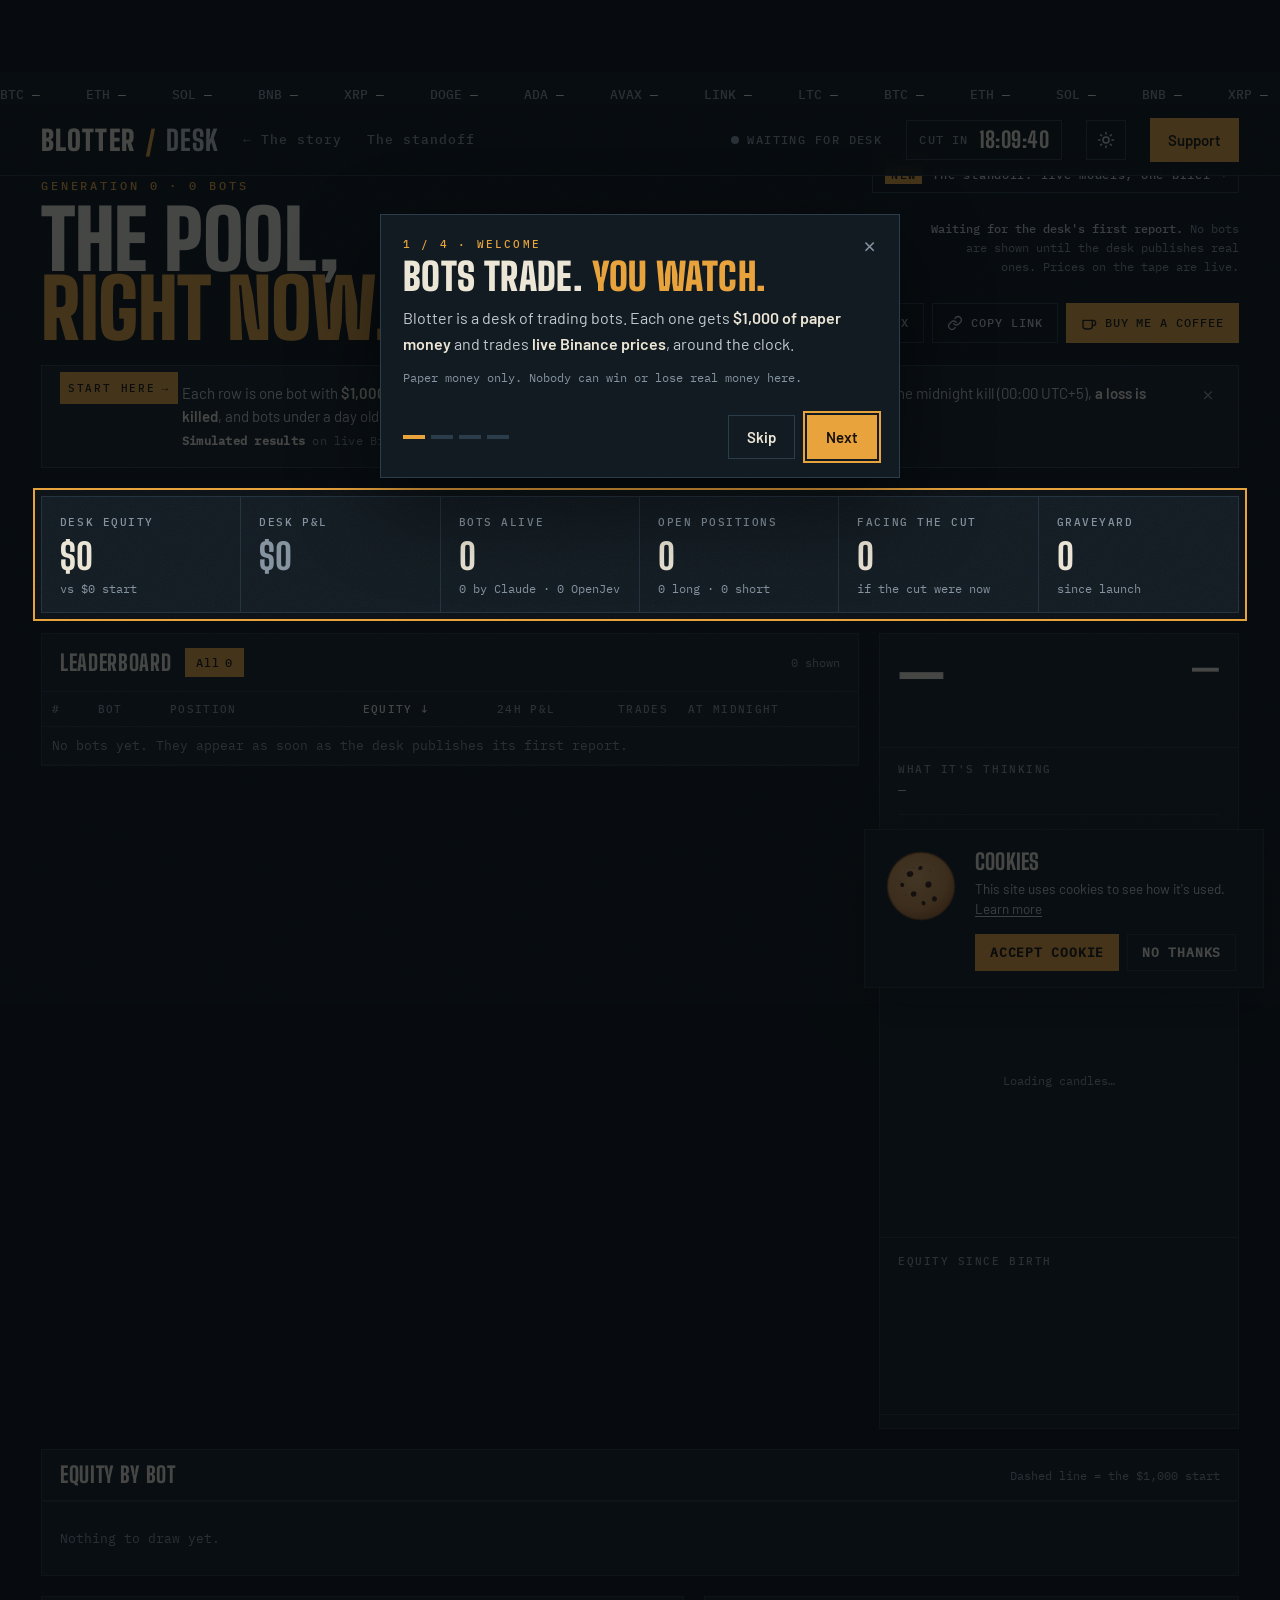
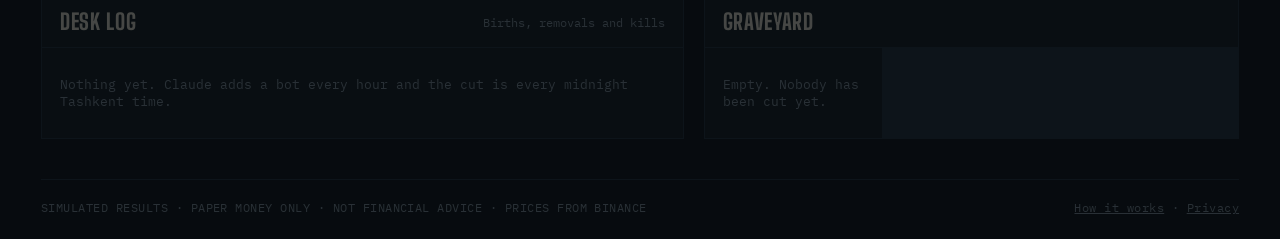
==== commit 74383b92: "site: update from engine (d4e17c2)" ====
--- a/docs/desk.html
+++ b/docs/desk.html
@@ -425,7 +425,7 @@
 <script src="judge.js?v=ca0eb302"></script>
 <script src="desk.js?v=26677f97"></script>
 <script src="config.js?v=7fde69ab"></script>
-<script src="track.js?v=b7b5e09c" defer></script>
+<script src="track.js?v=6efc5a61" defer></script>
 <script src="extras.js?v=45ff7112"></script>
 </body>
 </html>
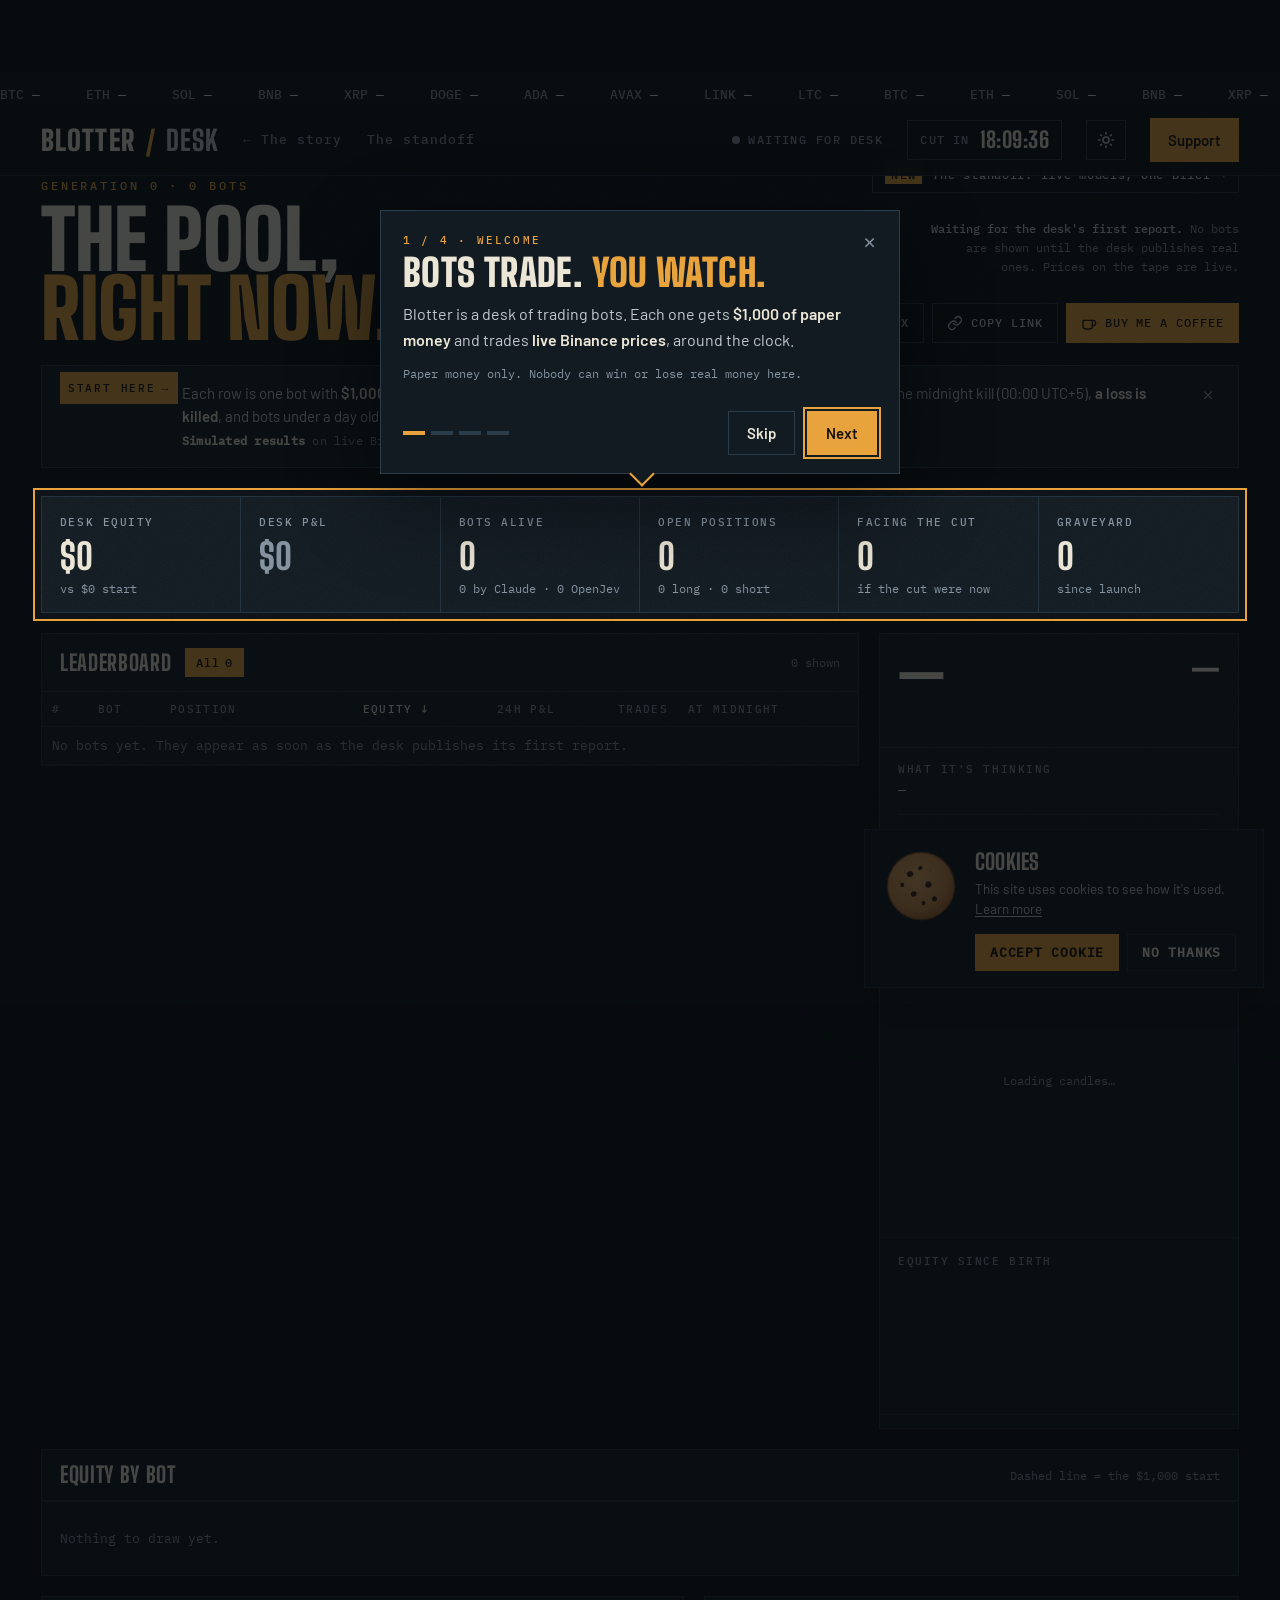
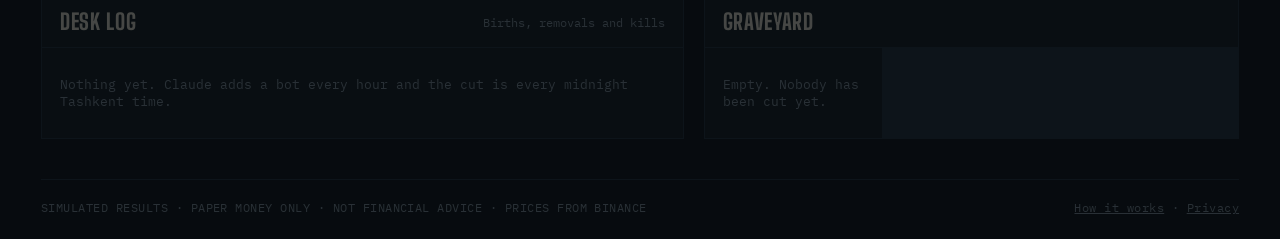
==== commit e1d61ae5: "site: update from engine (85c2013)" ====
--- a/docs/desk.html
+++ b/docs/desk.html
@@ -24,7 +24,7 @@
 <link rel="preload" href="fonts/barlow-latin-400-normal.woff2" as="font" type="font/woff2" crossorigin>
 <link rel="preload" href="fonts/ibm-plex-mono-latin-500-normal.woff2" as="font" type="font/woff2" crossorigin>
 <link rel="stylesheet" href="fonts/fonts.css">
-<link rel="stylesheet" href="extras.css?v=6701b34f">
+<link rel="stylesheet" href="extras.css?v=0d4e8541">
 <style>
 :root{
   color-scheme: dark;
@@ -426,6 +426,6 @@
 <script src="desk.js?v=26677f97"></script>
 <script src="config.js?v=7fde69ab"></script>
 <script src="track.js?v=6efc5a61" defer></script>
-<script src="extras.js?v=45ff7112"></script>
+<script src="extras.js?v=0ee28a72"></script>
 </body>
 </html>
--- a/docs/extras.css
+++ b/docs/extras.css
@@ -44,11 +44,15 @@
 .g-spot{position:fixed;left:50%;top:50%;width:0;height:0;border:2px solid var(--amber);box-shadow:0 0 0 100vmax rgba(6,10,13,.72);pointer-events:none;opacity:0;transition:left .5s var(--ease,ease),top .5s var(--ease,ease),width .5s var(--ease,ease),height .5s var(--ease,ease),opacity .2s}
 .guide-back.spot{background:transparent;backdrop-filter:none;-webkit-backdrop-filter:none;display:block;padding:0;animation:none}
 .guide-back.spot .g-spot{opacity:1}
-.guide-back.spot .guide{position:fixed;left:50%;transform:translateX(-50%);width:min(520px,calc(100% - 24px));padding:22px 22px 18px;transition:top .5s var(--ease,ease)}
+.guide-back.spot .guide{position:fixed;width:min(520px,calc(100% - 24px));padding:22px 22px 18px;transition:top .5s var(--ease,ease),left .5s var(--ease,ease);overflow:visible}
+/* arrow on the card's edge, pointing at the highlighted thing */
+.guide-back.spot .guide::after{content:'';position:absolute;left:var(--ax,50%);width:16px;height:16px;margin-left:-8px;background:var(--panel);border:2px solid var(--amber);transform:rotate(45deg);transition:left .5s var(--ease,ease);display:none}
+.guide-back.pt-down .guide::after{display:block;bottom:-10px;border-top:0;border-left:0}
+.guide-back.pt-up .guide::after{display:block;top:-10px;border-bottom:0;border-right:0}
 .guide-back.spot .g-ico{display:none}
 .guide-back.spot h2{font-size:clamp(28px,5.5vw,38px);margin:8px 0 10px}
 .guide-back.spot p{font-size:16px}
-@media (prefers-reduced-motion:reduce){.guide-back,.guide{animation:none}.g-spot,.guide-back.spot .guide{transition:none}}
+@media (prefers-reduced-motion:reduce){.guide-back,.guide{animation:none}.g-spot,.guide-back.spot .guide,.guide::after{transition:none}}
 @media (max-width:480px){.guide{padding:30px 22px 22px}.guide .g-btn{padding:0 14px}}
 
 /* home: the guide invite (non-blocking) */
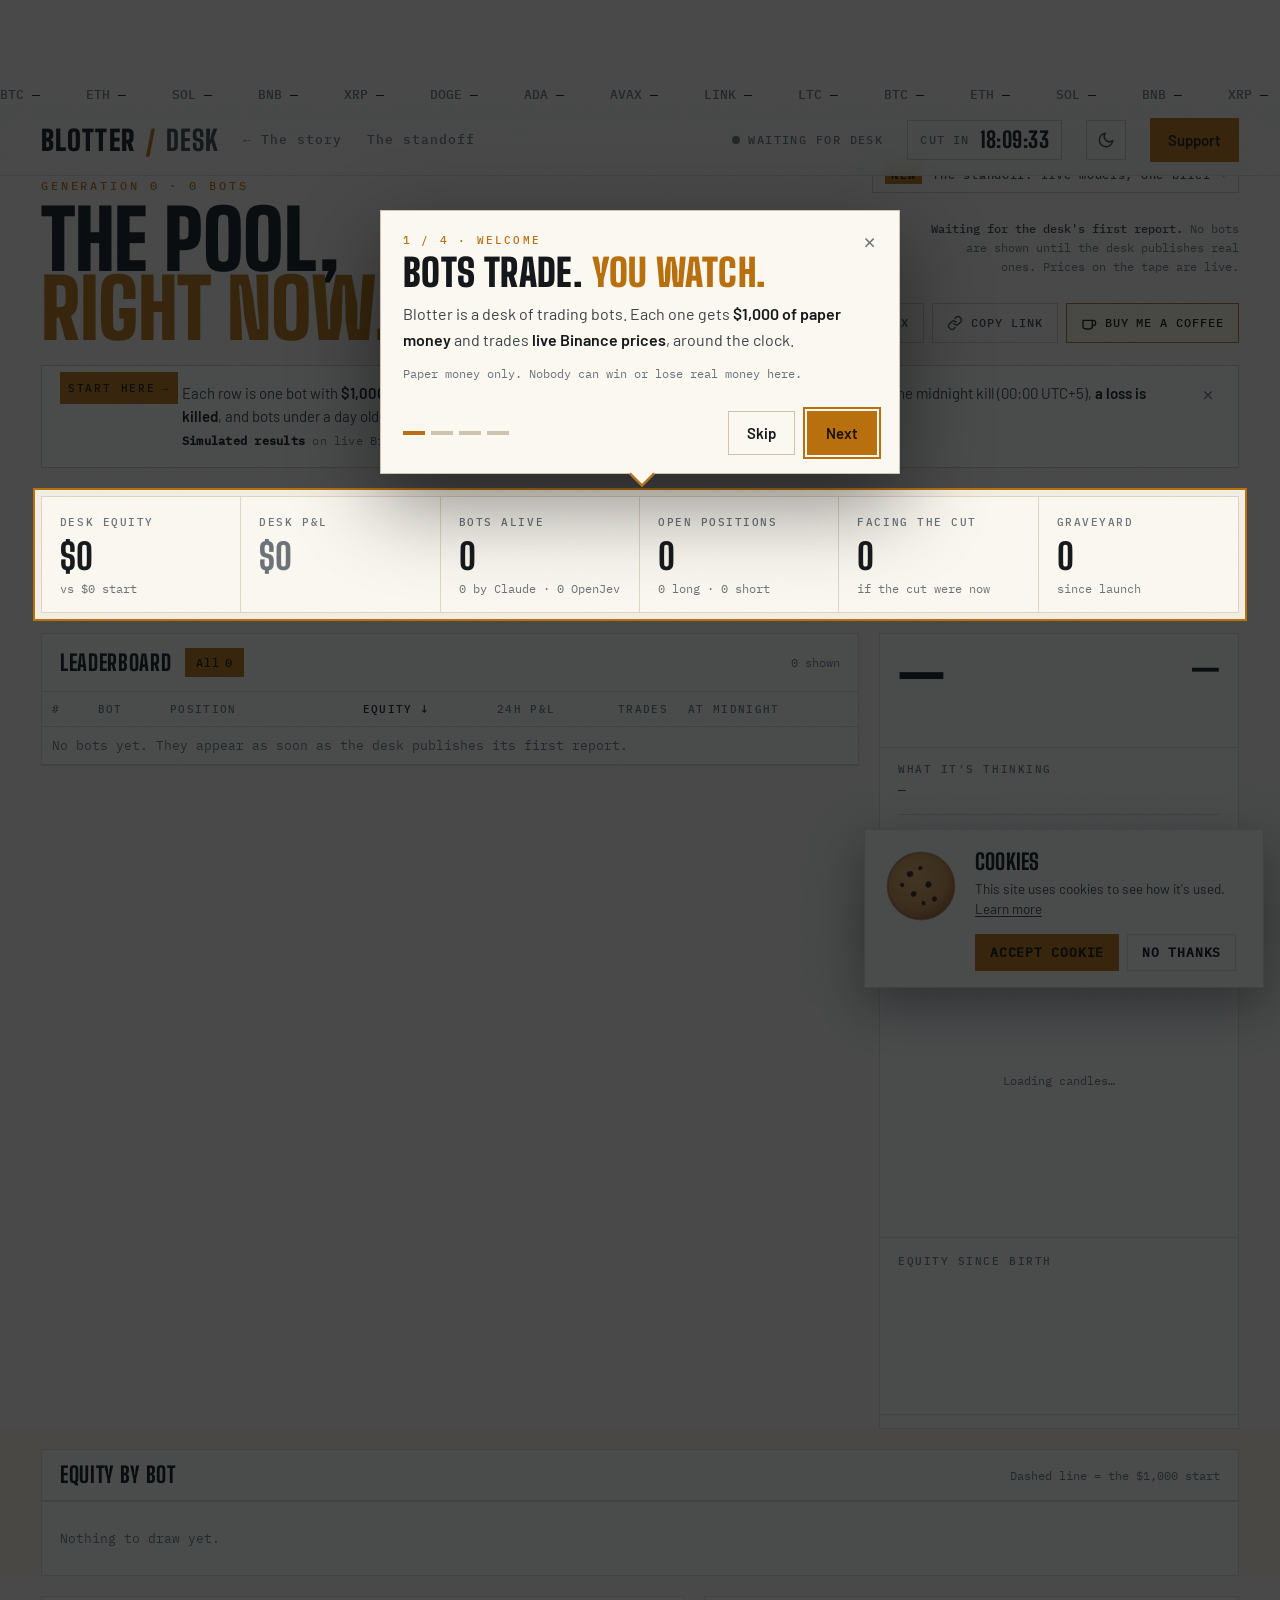
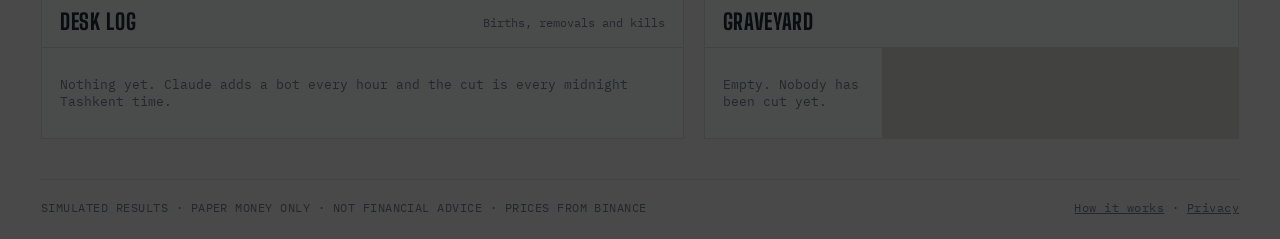
==== commit 8f774b27: "site: update from engine (87db2d2)" ====
--- a/docs/desk.html
+++ b/docs/desk.html
@@ -13,7 +13,7 @@
 <meta property="og:image" content="https://daniiiiilllll546-oss.github.io/Blotter/brand/og.png">
 <meta name="twitter:card" content="summary_large_image">
 <meta name="theme-color" content="#0B1116">
-<script src="theme.js?v=173ee197"></script>
+<script src="theme.js?v=2bd298dd"></script>
 <link rel="stylesheet" href="theme.css?v=69bb1f0f">
 <link rel="stylesheet" href="judge.css?v=864942a6">
 <script src="transition.js?v=ae901faa"></script>
@@ -426,6 +426,6 @@
 <script src="desk.js?v=26677f97"></script>
 <script src="config.js?v=7fde69ab"></script>
 <script src="track.js?v=6efc5a61" defer></script>
-<script src="extras.js?v=0ee28a72"></script>
+<script src="extras.js?v=30370ef3"></script>
 </body>
 </html>
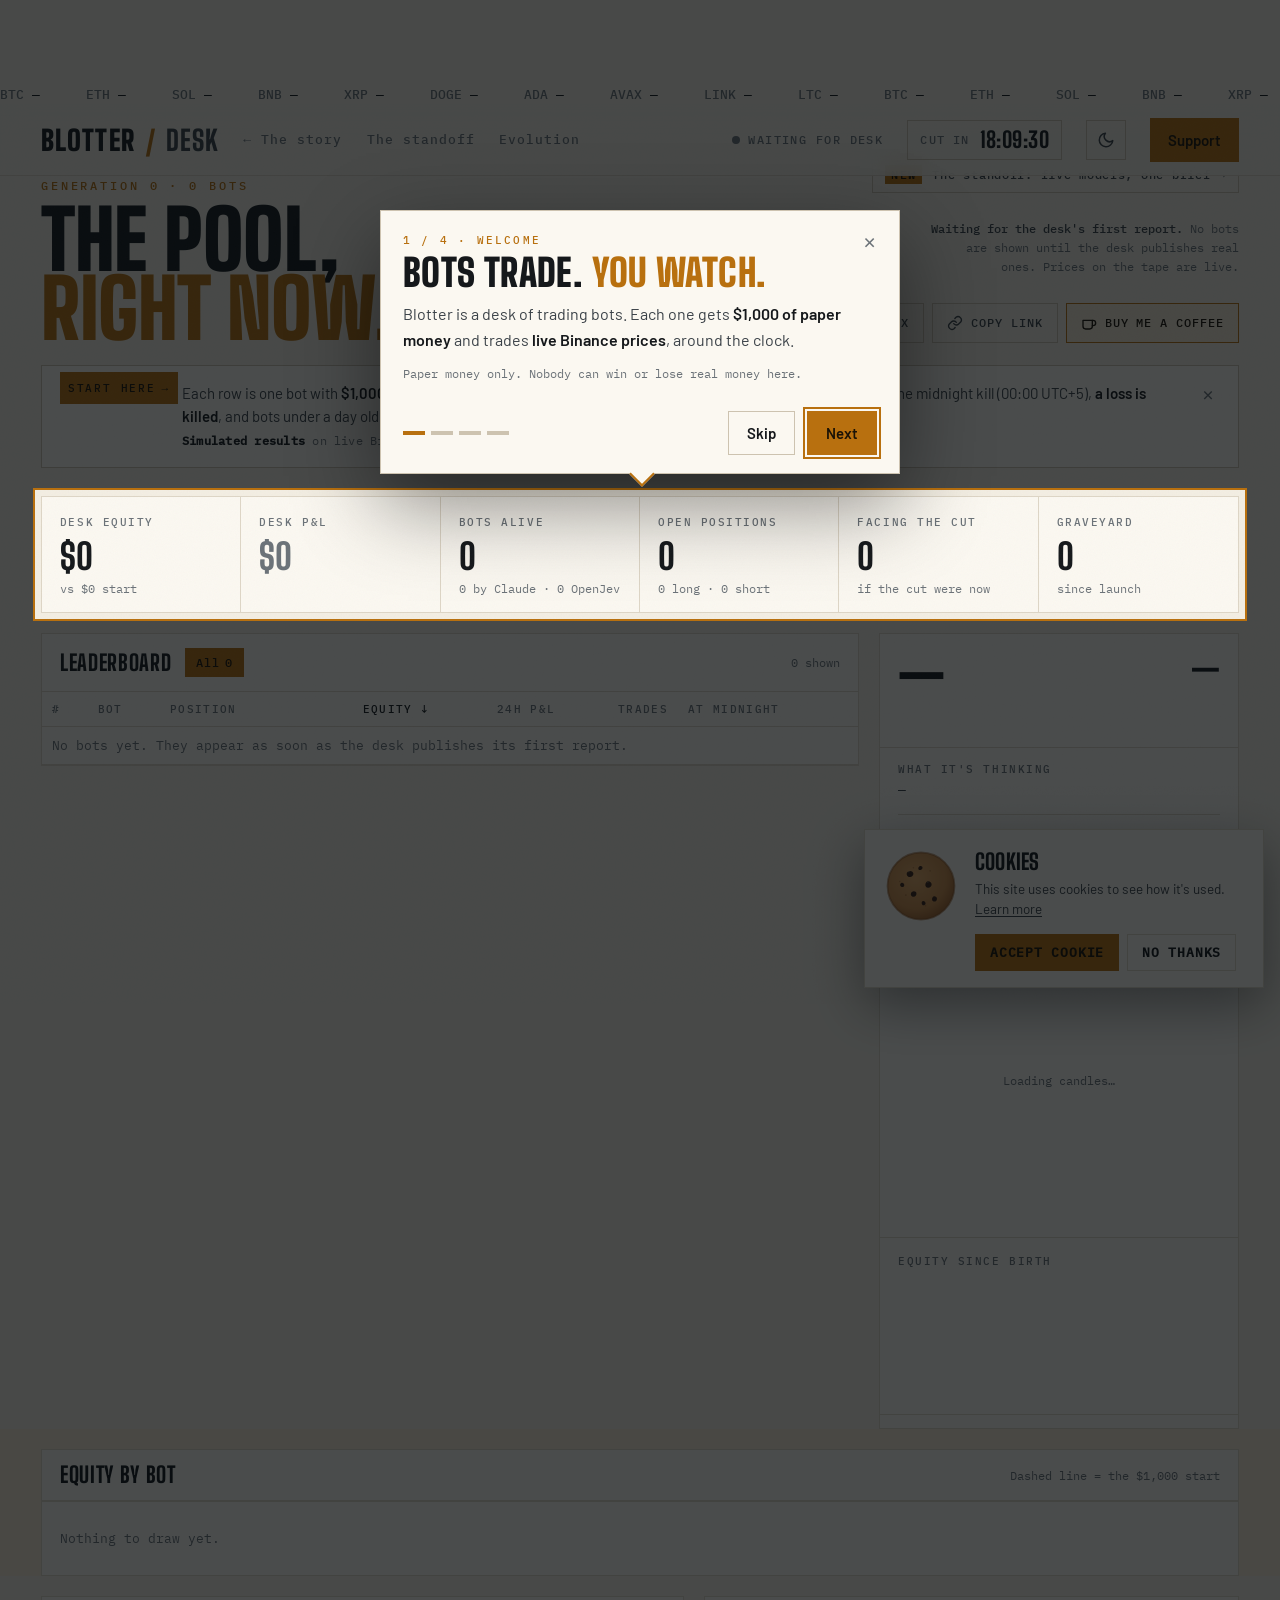
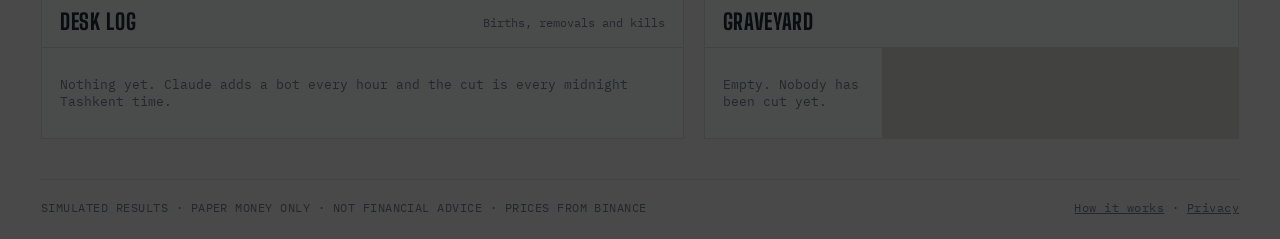
==== commit 562b53a0: "site: update from engine (4071856)" ====
--- a/docs/desk.html
+++ b/docs/desk.html
@@ -301,6 +301,7 @@
   <a class="brand" href="index.html" aria-label="Blotter home"><span class="logo">Blotter</span><span class="slash">/</span><span class="page">Desk</span></a>
   <a class="back" href="index.html">← The story</a>
   <a class="back" href="duel.html">The standoff</a>
+  <a class="back" href="evolution.html">Evolution</a>
   <span class="nav-mid"></span>
   <span class="live sample" id="live"><i></i><span id="livetext">CONNECTING</span></span>
   <span class="jevchip" id="jevchip" hidden title="OpenJev (Codiv) health, from the latest desk report"><i></i><span id="jevtext">OPENJEV</span></span>
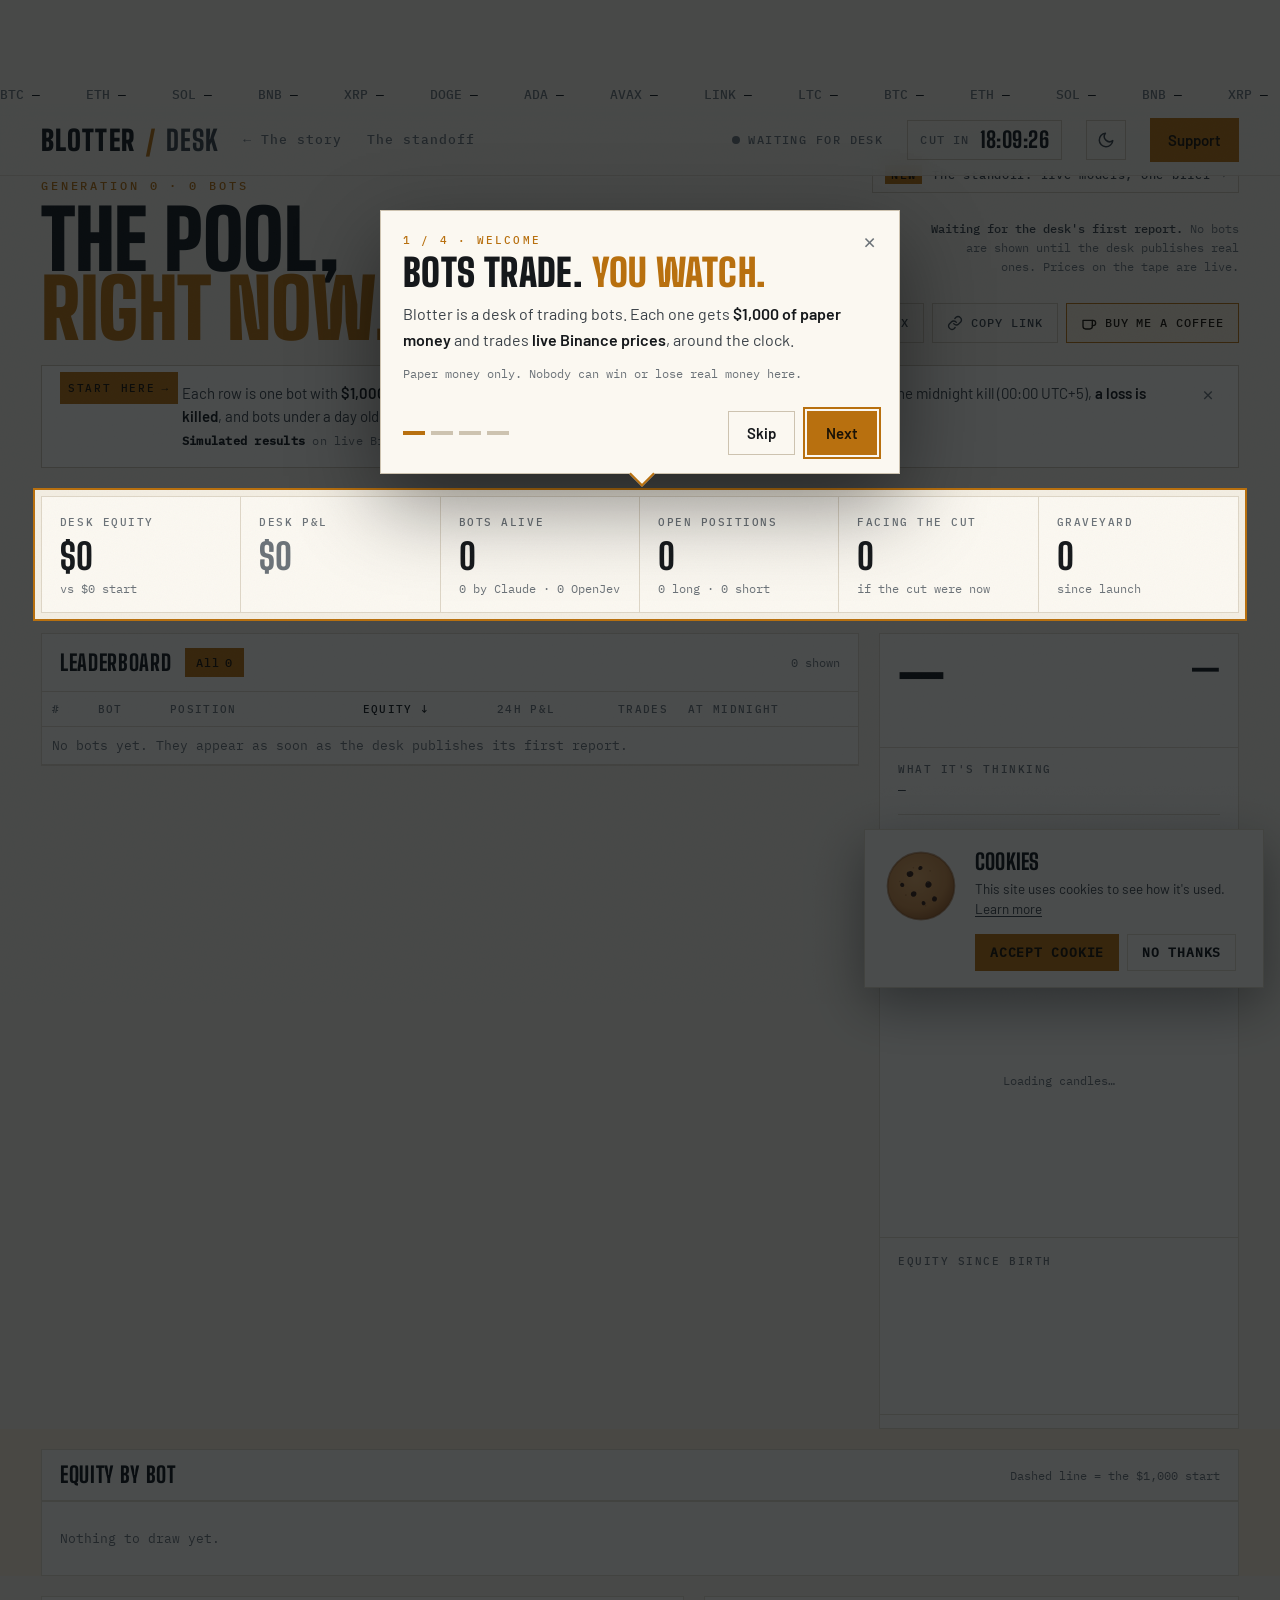
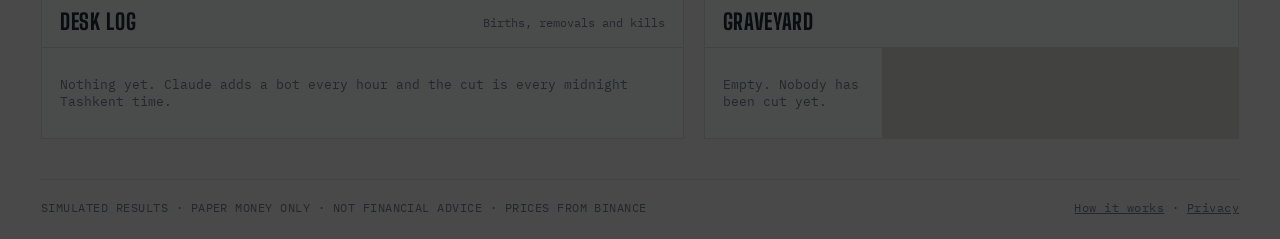
==== commit 1066debe: "site: update from engine (5665fc0)" ====
--- a/docs/desk.html
+++ b/docs/desk.html
@@ -301,7 +301,6 @@
   <a class="brand" href="index.html" aria-label="Blotter home"><span class="logo">Blotter</span><span class="slash">/</span><span class="page">Desk</span></a>
   <a class="back" href="index.html">← The story</a>
   <a class="back" href="duel.html">The standoff</a>
-  <a class="back" href="evolution.html">Evolution</a>
   <span class="nav-mid"></span>
   <span class="live sample" id="live"><i></i><span id="livetext">CONNECTING</span></span>
   <span class="jevchip" id="jevchip" hidden title="OpenJev (Codiv) health, from the latest desk report"><i></i><span id="jevtext">OPENJEV</span></span>
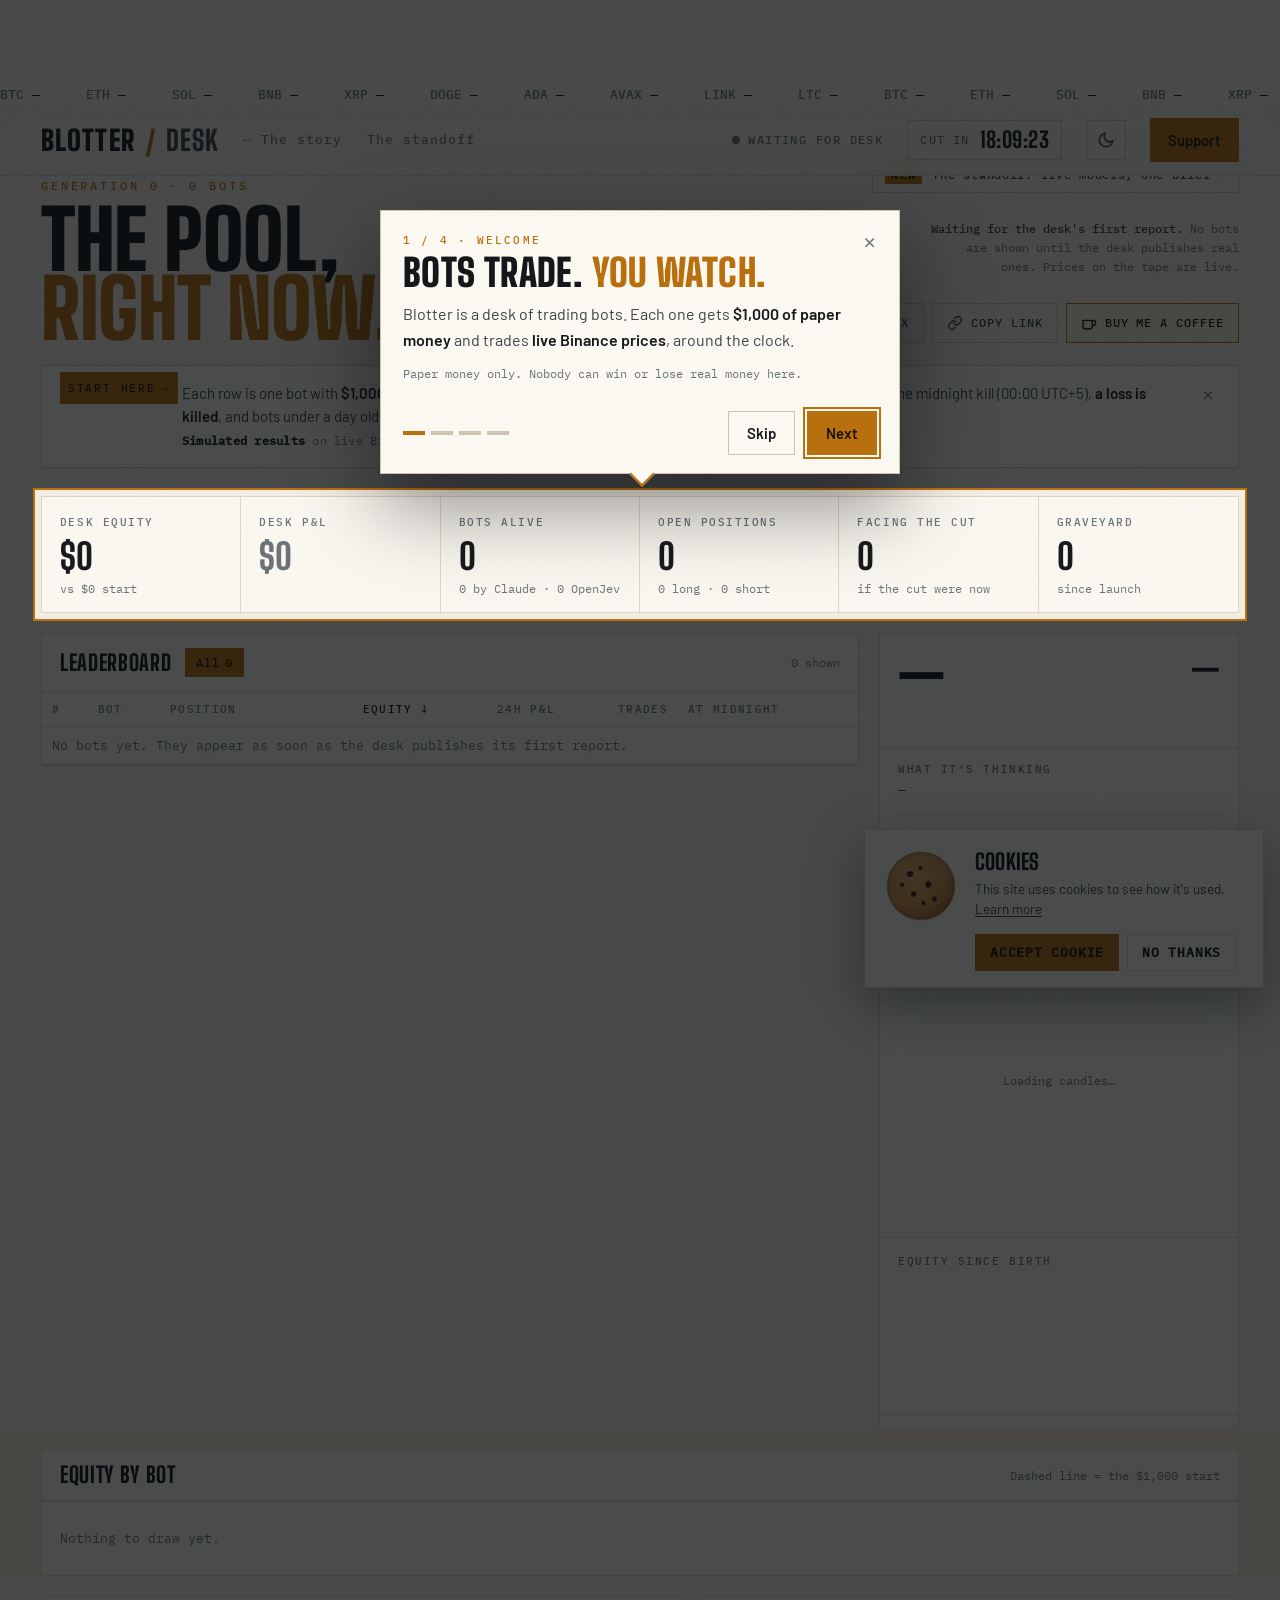
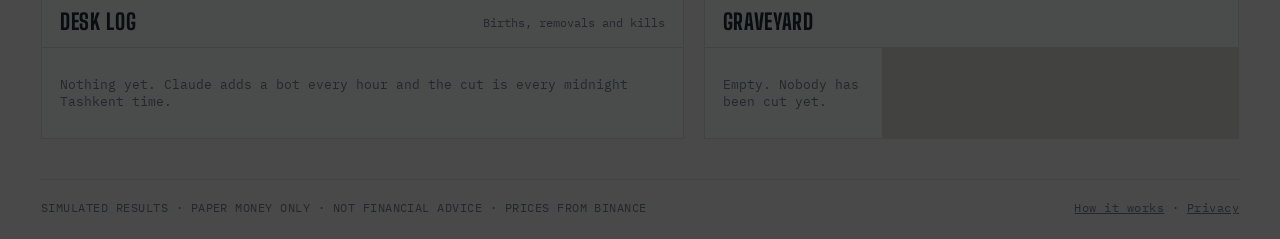
==== commit 5cd2ce3d: "site: update from engine (9c49c6a)" ====
--- a/docs/desk.html
+++ b/docs/desk.html
@@ -423,7 +423,7 @@
 <script src="vendor/ScrambleTextPlugin.min.js"></script>
 <script src="vendor/lightweight-charts.standalone.production.js"></script>
 <script src="judge.js?v=ca0eb302"></script>
-<script src="desk.js?v=26677f97"></script>
+<script src="desk.js?v=c4d9e1ae"></script>
 <script src="config.js?v=7fde69ab"></script>
 <script src="track.js?v=6efc5a61" defer></script>
 <script src="extras.js?v=30370ef3"></script>
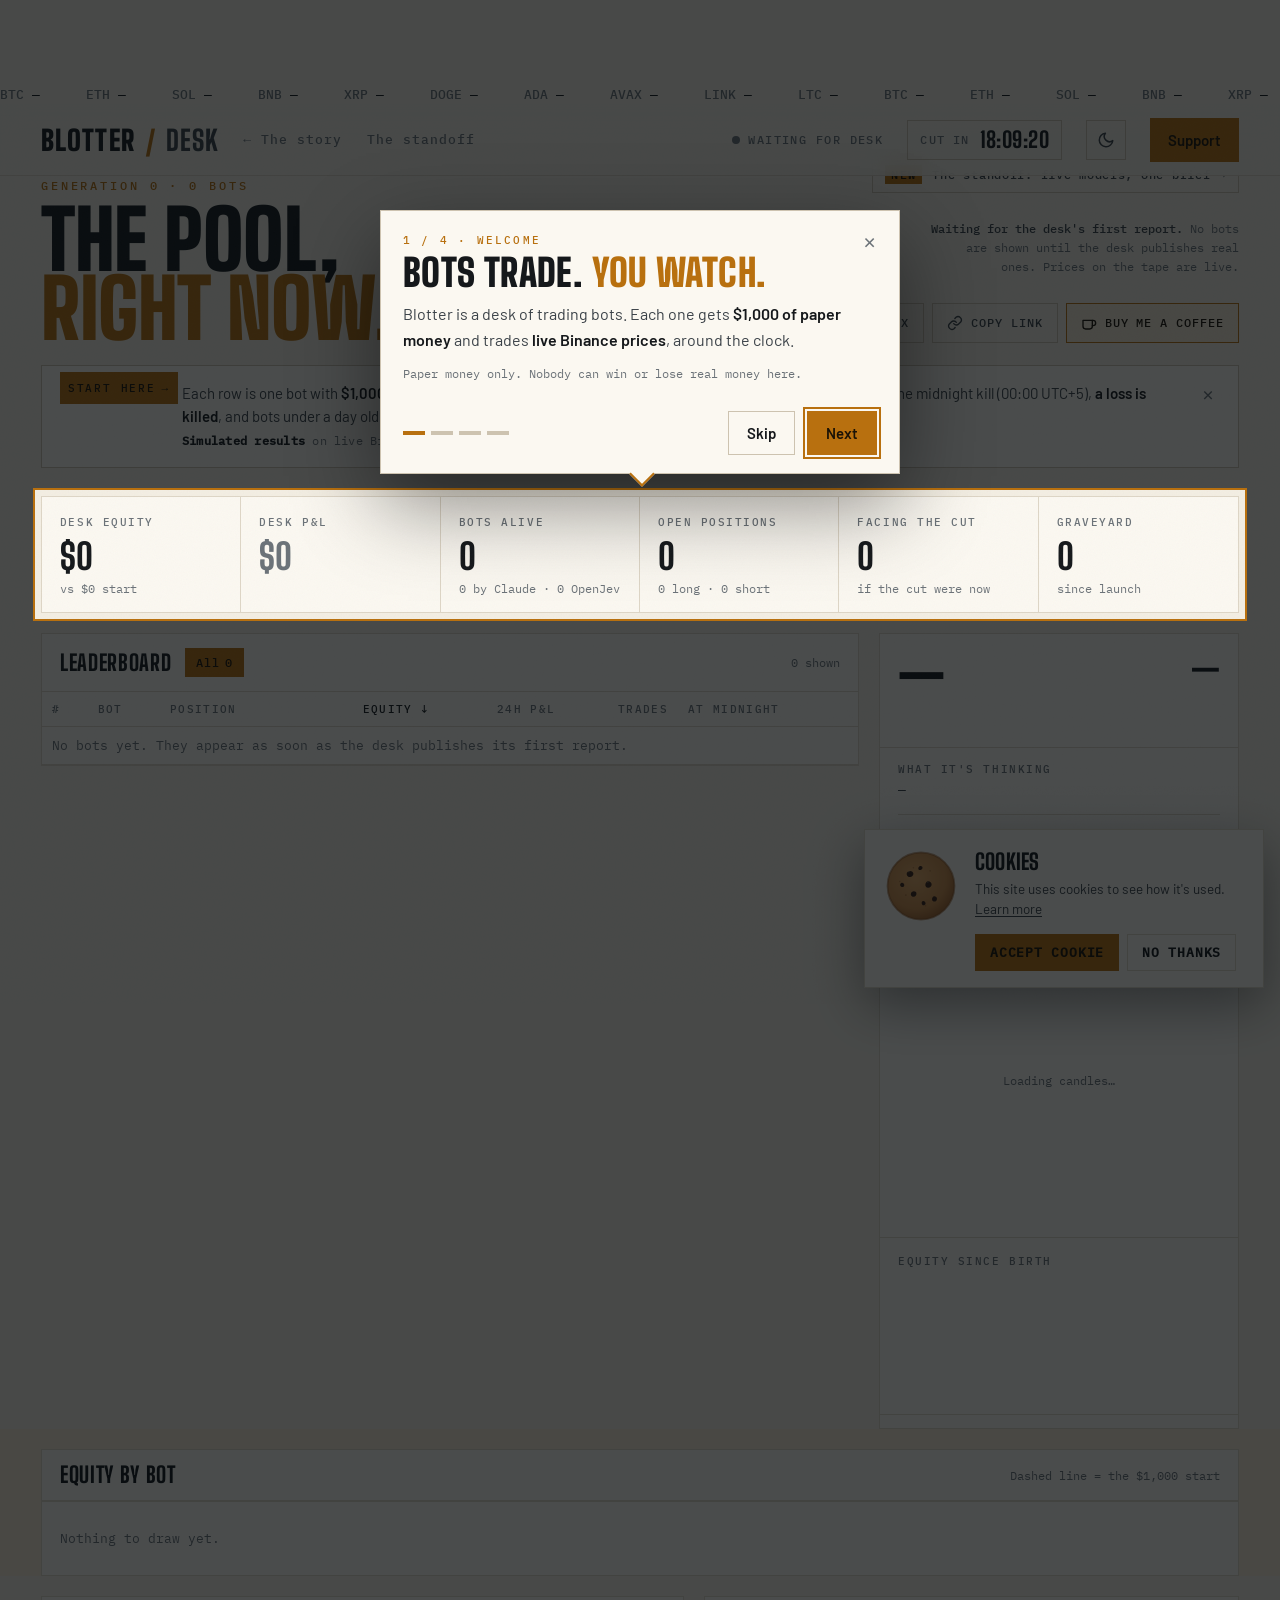
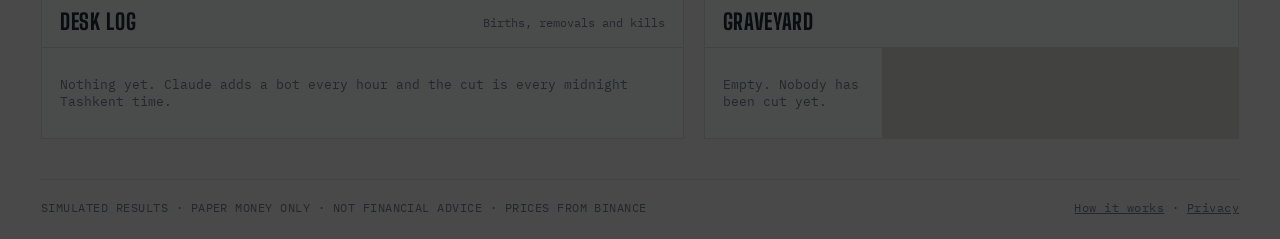
==== commit b8c3fab5: "site: update from engine (43f2f43)" ====
--- a/docs/desk.html
+++ b/docs/desk.html
@@ -279,6 +279,8 @@
   .card .r2 .spk{justify-self:end;max-width:100%}
   .card .r2 .vchip{text-align:center;justify-self:end;width:96px}
   .card .r2 .pos{min-width:64px;justify-content:center}
+  .card>span:first-child{min-width:0}
+  .card .sub{max-width:100%;overflow-wrap:anywhere}
   .card .eqc{text-align:right;font:500 16px var(--f-mono)}
   .card .eqc small{display:block;font:12px var(--f-mono)}
   .dt-name{font-size:44px}
